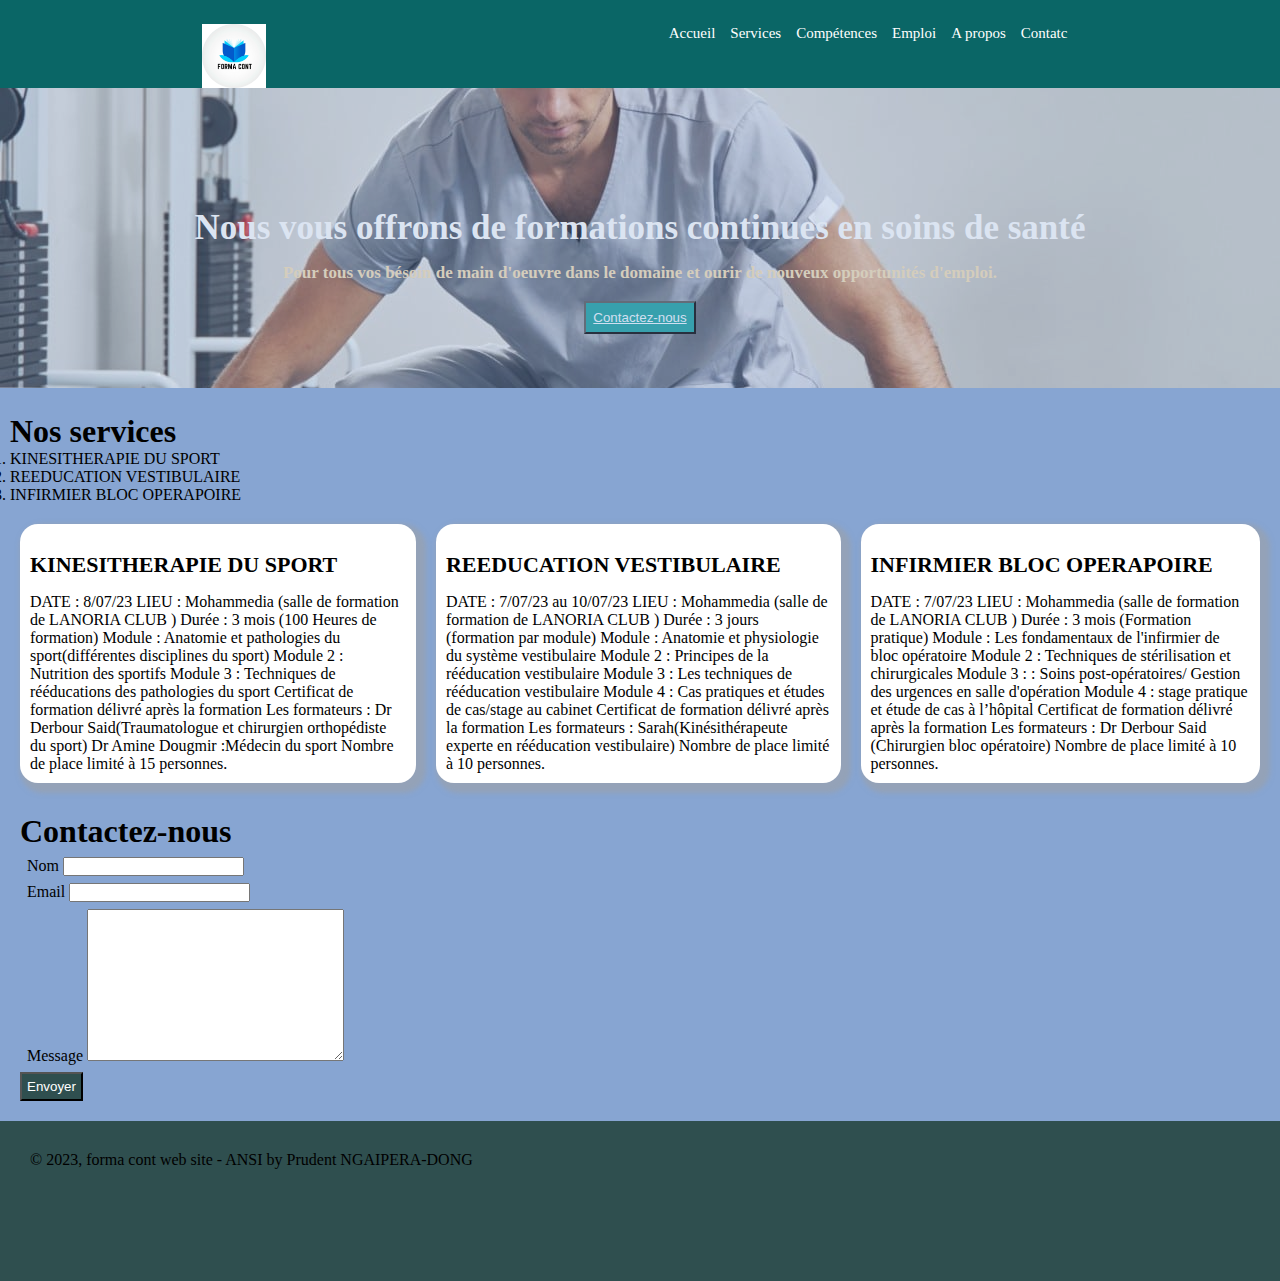
==== index.html @ 071b924b "forma cont" ====
<!DOCTYPE html>
<html lang="fr">
<head>
    <meta charset="UTF-8">
    <meta http-equiv="X-UA-Compatible" content="IE=edge">
    <meta name="viewport" content="width=device-width, initial-scale=1.0">
    <title>Forma cont </title>

    <!-- style -->
    <link rel="stylesheet" href="css/style.css">

    <!-- google icons -->
    <link rel="stylesheet" href="https://fonts.googleapis.com/icon?family=Material+Icons">
    

</head>
<body>
    
    <div class="header  ">

        <img id="logo-site" src="./assets/logo.png"  alt="logo" >

       <nav>
            <ul>
                <li>
                    <!--<i class="material-icons">home</i>-->
                  <a href="#">Accueil</a>
                </li>
                <li>
                  <a href="./src/service.html"> Services</a>
                </li>
                <li>
                    <a href="./src/competence.html"> Compétences</a>      
                </li>
                <li>
                    <a href="./src/portfolio.html"> Emploi</a> 
                </li>
                <li>
                    <a href="./src/about.html"> A propos</a> 
                </li>
                <li>
                    <a href="./src/contact.htmls"> Contatc</a> 
                    
                </li>
            </ul>
       </nav>
    </div>


    <!-- welcome board -->
    <div class="welcome-bg">
        <div>
            <h1>Nous vous offrons de formations continues en soins de santé</h1>
            <h4>
                Pour tous vos bésoin de main d'oeuvre dans le domaine et ourir de nouveux opportunités d'emploi.
            </h4>
            <br>
            <button>
                <a href="./src/contact.html">Contactez-nous</a>
            </button>
        </div>
        
    </div>  

    <div class="nos-service">
        <h1>Nos services</h1>
            <ol>
                <li>KINESITHERAPIE DU SPORT</li>
                <li>REEDUCATION VESTIBULAIRE</li>
                <li>INFIRMIER BLOC OPERAPOIRE</li>
           
            </ol>
         
    </div>

    <div class="list-service">
        <div class="service">
            <i class="material-icons"></i>
            <div class="service-title">KINESITHERAPIE DU SPORT</div>
            <p>
                DATE : 8/07/23
                LIEU : Mohammedia (salle de formation de LANORIA CLUB )
                Durée : 3 mois (100 Heures de formation)
                Module : Anatomie et pathologies du sport(différentes disciplines du sport)
                Module 2 : Nutrition des sportifs
                Module 3 : Techniques de rééducations des pathologies du sport
                Certificat de formation délivré après la formation
                Les formateurs : Dr Derbour Said(Traumatologue et chirurgien orthopédiste du sport)
                Dr Amine Dougmir :Médecin du sport
                Nombre de place limité à 15 personnes.

            </p>
        </div>
        <div class="service">
            <i class="material-icons"></i>
            <div class="service-title">REEDUCATION VESTIBULAIRE</div>
            <p>
            DATE : 7/07/23 au 10/07/23
            LIEU : Mohammedia (salle de formation de LANORIA CLUB )
            Durée : 3 jours (formation par module)
            Module : Anatomie et physiologie du système vestibulaire
            Module 2 : Principes de la rééducation vestibulaire
            Module 3 : Les techniques de rééducation vestibulaire
            Module 4 : Cas pratiques et études de cas/stage au cabinet
            Certificat de formation délivré après la formation
            Les formateurs : Sarah(Kinésithérapeute experte en rééducation vestibulaire)
            Nombre de place limité à 10 personnes.

            </p>
        </div>
        <div class="service">
            <i class="material-icons"></i>
            <div class="service-title">INFIRMIER BLOC OPERAPOIRE</div>
            <p>
            DATE : 7/07/23
            LIEU : Mohammedia (salle de formation de LANORIA CLUB )
            Durée : 3 mois (Formation pratique)
            Module : Les fondamentaux de l'infirmier de bloc opératoire
            Module 2 : Techniques de stérilisation et chirurgicales
            Module 3 : : Soins post-opératoires/ Gestion des urgences en salle d'opération
            Module 4 : stage pratique et étude de cas à l’hôpital
            Certificat de formation délivré après la formation
            Les formateurs : Dr Derbour Said (Chirurgien bloc opératoire)
            Nombre de place limité à 10 personnes.

            </p>
        </div>
    </div>


    <!-- contatcez nous -->
    <div class="contact-form">
        <form action="">
            <h1>Contactez-nous</h1>
            <div class="form-group">
                <label class="nom" for="">Nom</label>
                <input type="text" name="nom" id="">
            </div>
            <div class="form-group">
                <label for="">Email</label>
                <input type="email" name="email" id="">
            </div>
            <div class="form-group">
                <label for="">Message</label>
                <textarea name="message" id="" cols="30" rows="10"></textarea>
            </div>
            <button type="submit">Envoyer</button>
        </form>
    </div>

    <footer>
        &copy; 2023, forma cont web site - ANSI by Prudent NGAIPERA-DONG
    </footer>

</body>
</html>
---- css/style.css ----
* {
    margin: 0%;
    padding: 0;

}

body {
    background-color: rgba(15, 75, 165, 0.5);

}

.header {
    width: 100%;
    background-color: hwb(180 4% 60%);
    padding-top: 24px;
    display: flex;
    flex-wrap: wrap;
    justify-content: space-around;
}

.header img {
    height: 64px;
    width: 64px;
}

.header ul li {
    display: inline-block;
    color: rgb(153, 24, 24);
    margin-right: 11px;
    font-size: 15px;
    text-decoration: none;
}

.header ul li a {
    text-decoration: none;
    color: white;
}

/*  appliquer ce style uant le curseur survol  */
.header ul li:hover {
    background-color: hsl(180, 64%, 98%);
    font-size: 17px;
    padding: 5px;
}

.welcome-bg {
    height: 300px;
    width: 100%;
    background-image: url('../assets/bg1.jpg');

    opacity: 0.7;
    text-align: center;
}

.welcome-bg h1 {
    color: white;
    padding-top: 120px;
    font-weight: bold;
    font-size: 35px;
}

.welcome-bg h4 {
    margin-top: 15px;
    font-size: 17px;
    color: wheat;
}

.welcome-bg button {
    text-align: center;
    padding: 7px;
    background-color: rgb(22, 158, 158);
}

.welcome-bg button a {
    color: aliceblue;
}

.nos-service {
    padding-left: 10px;
    padding-top: 25px;
}

.list-service {
    margin-top: 10px;
    display: flex;
    padding-left: 10px;
    padding-right: 10px;
}

.service {
    background-color: white;
    margin: 10px;
    padding: 10px;
    box-shadow: 5px 5px 5px 5px rgba(160, 159, 159, 0.527);
    border-radius: 18px;
}

.service .service-title {
    font-size: 22px;
    font-weight: bold;
    margin-bottom: 15px;
}

/* formulaire de contact */
.contact-form {
    margin: 20px;
}

.contact-form .form-group {
    min-width: 60%;
    margin: 7px;
}

.contact-form button {
    padding: 5px;
    background-color: darkslategray;
    color: white;
}

footer {
    height: 100px;
    width: 100%;
    padding: 30px;
    background-color: darkslategray;
    position: absolute;

}
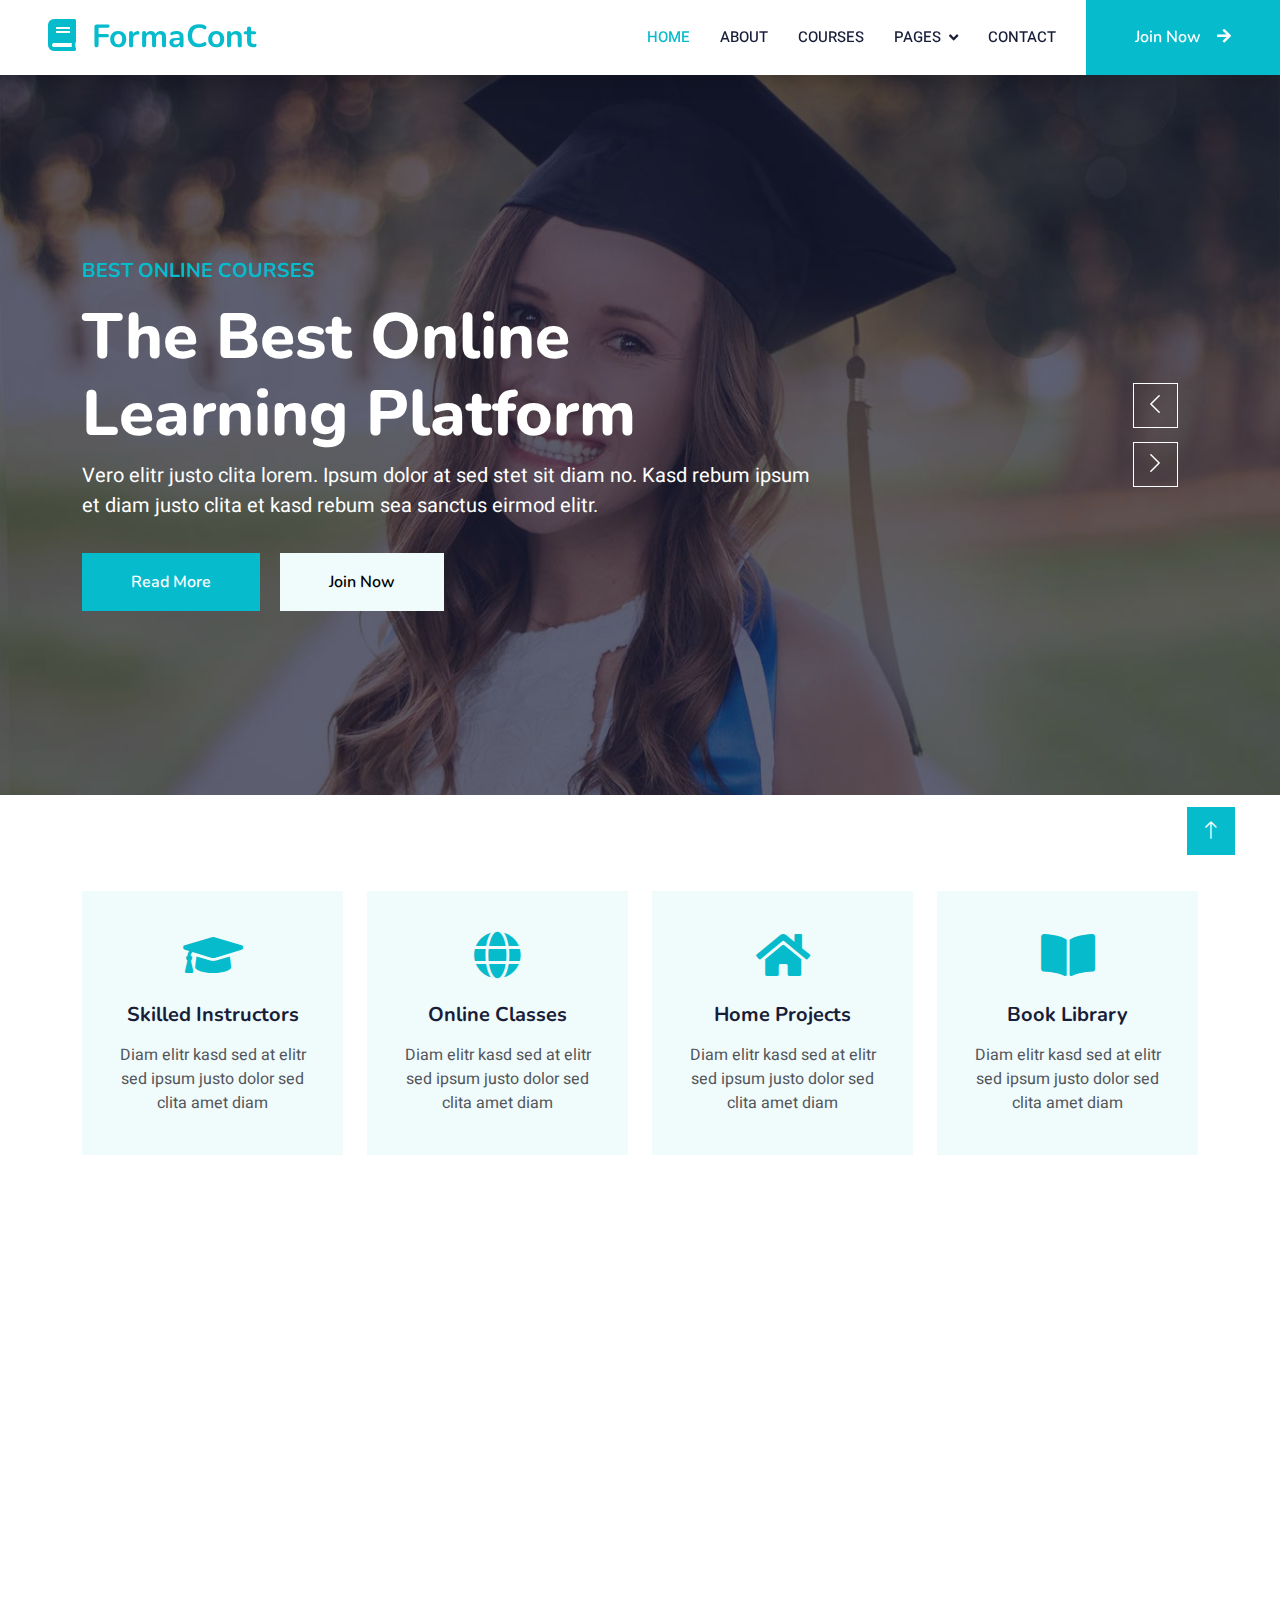
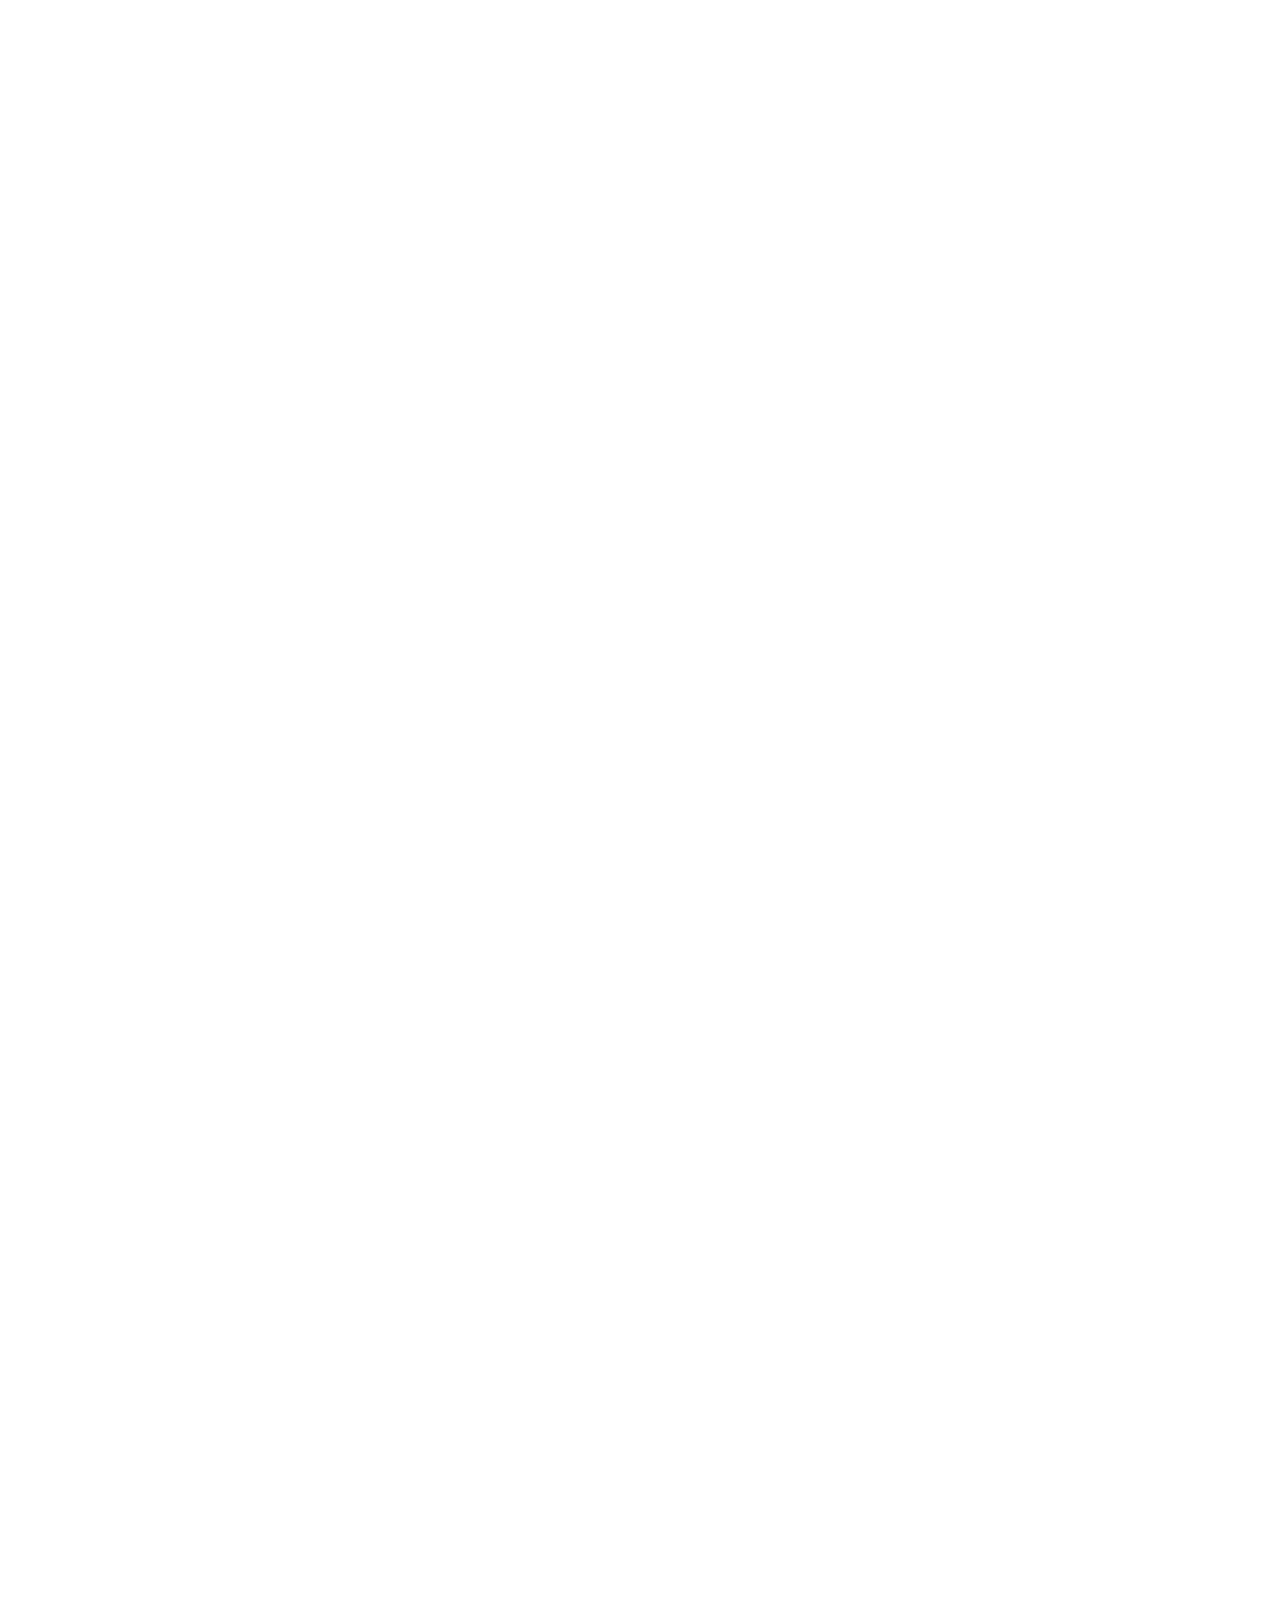
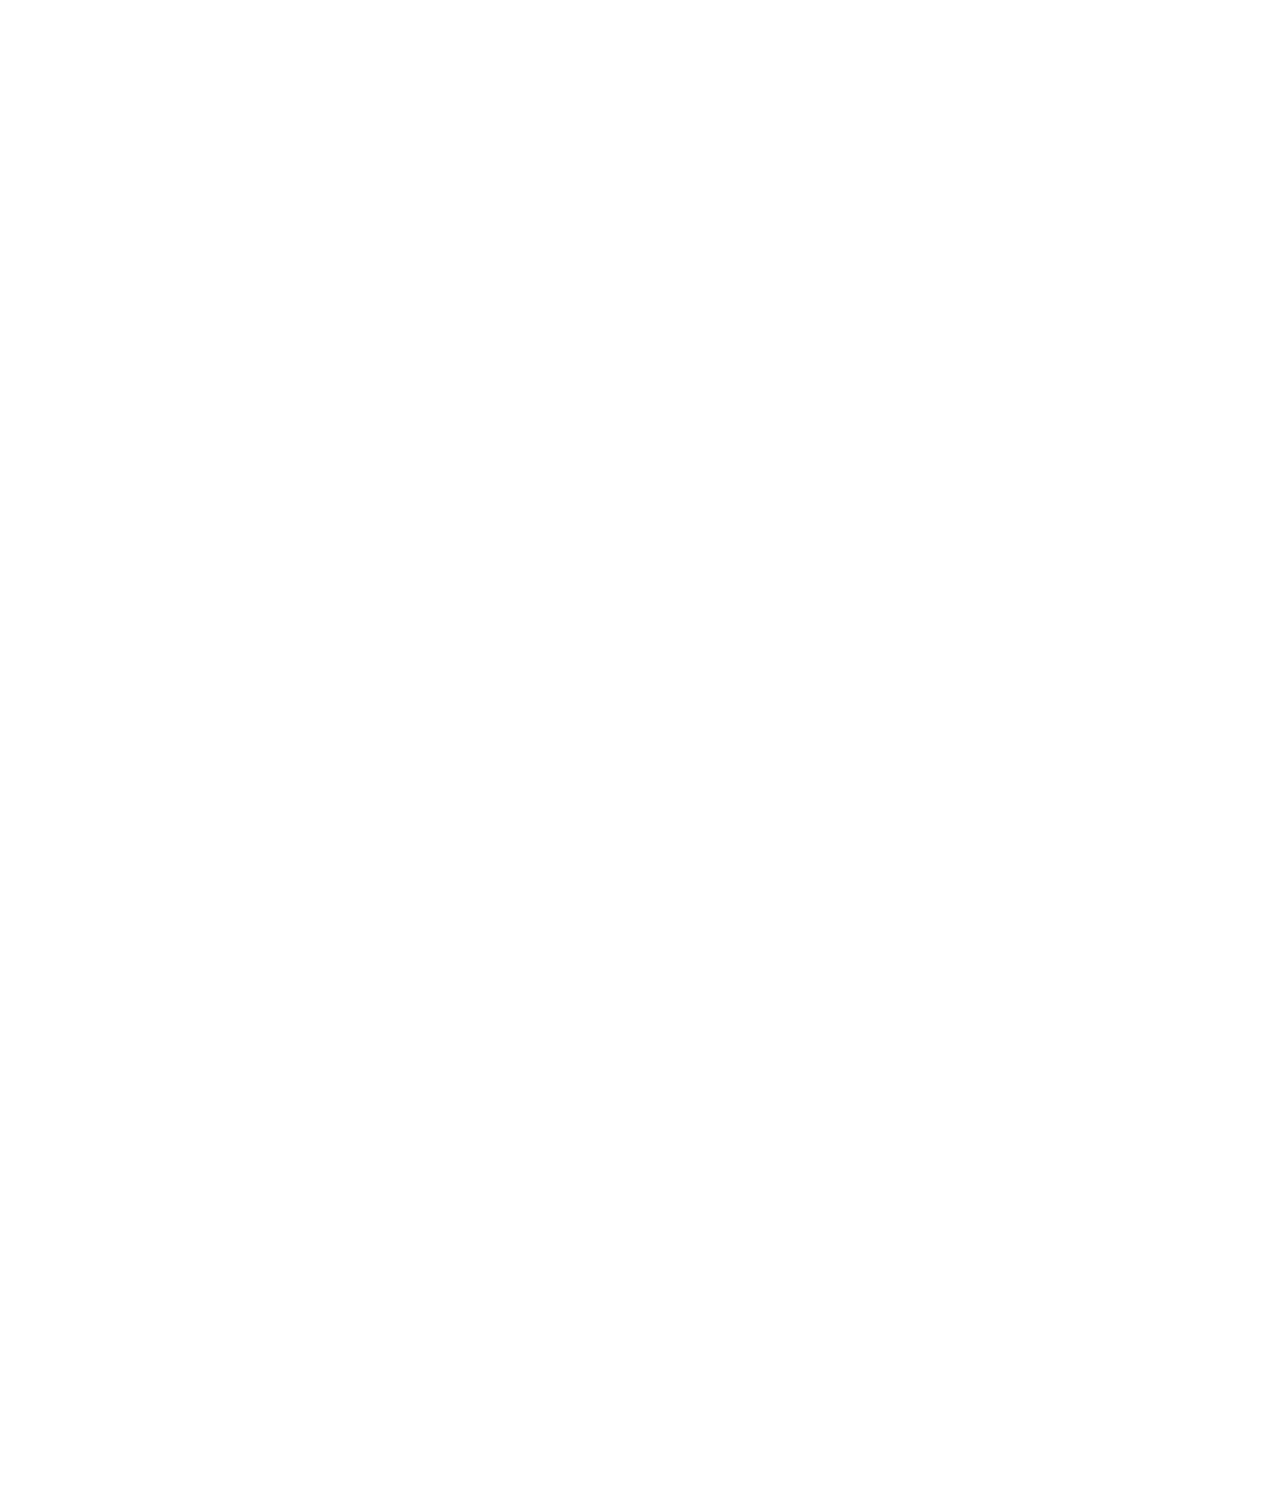
==== commit 5a253e76: "FormaCont" ====
--- a/index.html
+++ b/index.html
@@ -1,156 +1,582 @@
 <!DOCTYPE html>
-<html lang="fr">
+<html lang="en">
+
 <head>
-    <meta charset="UTF-8">
-    <meta http-equiv="X-UA-Compatible" content="IE=edge">
-    <meta name="viewport" content="width=device-width, initial-scale=1.0">
-    <title>Forma cont </title>
-
-    <!-- style -->
-    <link rel="stylesheet" href="css/style.css">
-
-    <!-- google icons -->
-    <link rel="stylesheet" href="https://fonts.googleapis.com/icon?family=Material+Icons">
-    
-
+    <meta charset="utf-8">
+    <title>FormaCont</title>
+    <meta content="width=device-width, initial-scale=1.0" name="viewport">
+    <meta content="" name="keywords">
+    <meta content="" name="description">
+
+    <!-- Favicon -->
+    <link href="img/favicon.ico" rel="icon">
+
+    <!-- Google Web Fonts -->
+    <link rel="preconnect" href="https://fonts.googleapis.com">
+    <link rel="preconnect" href="https://fonts.gstatic.com" crossorigin>
+    <link href="https://fonts.googleapis.com/css2?family=Heebo:wght@400;500;600&family=Nunito:wght@600;700;800&display=swap" rel="stylesheet">
+
+    <!-- Icon Font Stylesheet -->
+    <link href="https://cdnjs.cloudflare.com/ajax/libs/font-awesome/5.10.0/css/all.min.css" rel="stylesheet">
+    <link href="https://cdn.jsdelivr.net/npm/bootstrap-icons@1.4.1/font/bootstrap-icons.css" rel="stylesheet">
+
+    <!-- Libraries Stylesheet -->
+    <link href="lib/animate/animate.min.css" rel="stylesheet">
+    <link href="lib/owlcarousel/assets/owl.carousel.min.css" rel="stylesheet">
+
+    <!-- Customized Bootstrap Stylesheet -->
+    <link href="css/bootstrap.min.css" rel="stylesheet">
+
+    <!-- Template Stylesheet -->
+    <link href="css/style.css" rel="stylesheet">
 </head>
+
 <body>
-    
-    <div class="header  ">
-
-        <img id="logo-site" src="./assets/logo.png"  alt="logo" >
-
-       <nav>
-            <ul>
-                <li>
-                    <!--<i class="material-icons">home</i>-->
-                  <a href="#">Accueil</a>
-                </li>
-                <li>
-                  <a href="./src/service.html"> Services</a>
-                </li>
-                <li>
-                    <a href="./src/competence.html"> Compétences</a>      
-                </li>
-                <li>
-                    <a href="./src/portfolio.html"> Emploi</a> 
-                </li>
-                <li>
-                    <a href="./src/about.html"> A propos</a> 
-                </li>
-                <li>
-                    <a href="./src/contact.htmls"> Contatc</a> 
-                    
-                </li>
-            </ul>
-       </nav>
-    </div>
-
-
-    <!-- welcome board -->
-    <div class="welcome-bg">
-        <div>
-            <h1>Nous vous offrons de formations continues en soins de santé</h1>
-            <h4>
-                Pour tous vos bésoin de main d'oeuvre dans le domaine et ourir de nouveux opportunités d'emploi.
-            </h4>
-            <br>
-            <button>
-                <a href="./src/contact.html">Contactez-nous</a>
-            </button>
-        </div>
+    <!-- Spinner Start -->
+    <div id="spinner" class="show bg-white position-fixed translate-middle w-100 vh-100 top-50 start-50 d-flex align-items-center justify-content-center">
+        <div class="spinner-border text-primary" style="width: 3rem; height: 3rem;" role="status">
+            <span class="sr-only">Loading...</span>
+        </div>
+    </div>
+    <!-- Spinner End -->
+
+
+    <!-- Navbar Start -->
+    <nav class="navbar navbar-expand-lg bg-white navbar-light shadow sticky-top p-0">
+        <a href="index.html" class="navbar-brand d-flex align-items-center px-4 px-lg-5">
+            <h2 class="m-0 text-primary"><i class="fa fa-book me-3"></i>FormaCont</h2>
+        </a>
+        <button type="button" class="navbar-toggler me-4" data-bs-toggle="collapse" data-bs-target="#navbarCollapse">
+            <span class="navbar-toggler-icon"></span>
+        </button>
+        <div class="collapse navbar-collapse" id="navbarCollapse">
+            <div class="navbar-nav ms-auto p-4 p-lg-0">
+                <a href="index.html" class="nav-item nav-link active">Home</a>
+                <a href="about.html" class="nav-item nav-link">About</a>
+                <a href="courses.html" class="nav-item nav-link">Courses</a>
+                <div class="nav-item dropdown">
+                    <a href="#" class="nav-link dropdown-toggle" data-bs-toggle="dropdown">Pages</a>
+                    <div class="dropdown-menu fade-down m-0">
+                        <a href="team.html" class="dropdown-item">Our Team</a>
+                        <a href="testimonial.html" class="dropdown-item">Testimonial</a>
+                        <a href="404.html" class="dropdown-item">404 Page</a>
+                    </div>
+                </div>
+                <a href="contact.html" class="nav-item nav-link">Contact</a>
+            </div>
+            <a href="" class="btn btn-primary py-4 px-lg-5 d-none d-lg-block">Join Now<i class="fa fa-arrow-right ms-3"></i></a>
+        </div>
+    </nav>
+    <!-- Navbar End -->
+
+
+    <!-- Carousel Start -->
+    <div class="container-fluid p-0 mb-5">
+        <div class="owl-carousel header-carousel position-relative">
+            <div class="owl-carousel-item position-relative">
+                <img class="img-fluid" src="img/carousel-1.jpg" alt="">
+                <div class="position-absolute top-0 start-0 w-100 h-100 d-flex align-items-center" style="background: rgba(24, 29, 56, .7);">
+                    <div class="container">
+                        <div class="row justify-content-start">
+                            <div class="col-sm-10 col-lg-8">
+                                <h5 class="text-primary text-uppercase mb-3 animated slideInDown">Best Online Courses</h5>
+                                <h1 class="display-3 text-white animated slideInDown">The Best Online Learning Platform</h1>
+                                <p class="fs-5 text-white mb-4 pb-2">Vero elitr justo clita lorem. Ipsum dolor at sed stet sit diam no. Kasd rebum ipsum et diam justo clita et kasd rebum sea sanctus eirmod elitr.</p>
+                                <a href="" class="btn btn-primary py-md-3 px-md-5 me-3 animated slideInLeft">Read More</a>
+                                <a href="" class="btn btn-light py-md-3 px-md-5 animated slideInRight">Join Now</a>
+                            </div>
+                        </div>
+                    </div>
+                </div>
+            </div>
+            <div class="owl-carousel-item position-relative">
+                <img class="img-fluid" src="img/carousel-2.jpg" alt="">
+                <div class="position-absolute top-0 start-0 w-100 h-100 d-flex align-items-center" style="background: rgba(24, 29, 56, .7);">
+                    <div class="container">
+                        <div class="row justify-content-start">
+                            <div class="col-sm-10 col-lg-8">
+                                <h5 class="text-primary text-uppercase mb-3 animated slideInDown">Best Online Courses</h5>
+                                <h1 class="display-3 text-white animated slideInDown">Get Educated Online From Your Home</h1>
+                                <p class="fs-5 text-white mb-4 pb-2">Vero elitr justo clita lorem. Ipsum dolor at sed stet sit diam no. Kasd rebum ipsum et diam justo clita et kasd rebum sea sanctus eirmod elitr.</p>
+                                <a href="" class="btn btn-primary py-md-3 px-md-5 me-3 animated slideInLeft">Read More</a>
+                                <a href="" class="btn btn-light py-md-3 px-md-5 animated slideInRight">Join Now</a>
+                            </div>
+                        </div>
+                    </div>
+                </div>
+            </div>
+        </div>
+    </div>
+    <!-- Carousel End -->
+
+
+    <!-- Service Start -->
+    <div class="container-xxl py-5">
+        <div class="container">
+            <div class="row g-4">
+                <div class="col-lg-3 col-sm-6 wow fadeInUp" data-wow-delay="0.1s">
+                    <div class="service-item text-center pt-3">
+                        <div class="p-4">
+                            <i class="fa fa-3x fa-graduation-cap text-primary mb-4"></i>
+                            <h5 class="mb-3">Skilled Instructors</h5>
+                            <p>Diam elitr kasd sed at elitr sed ipsum justo dolor sed clita amet diam</p>
+                        </div>
+                    </div>
+                </div>
+                <div class="col-lg-3 col-sm-6 wow fadeInUp" data-wow-delay="0.3s">
+                    <div class="service-item text-center pt-3">
+                        <div class="p-4">
+                            <i class="fa fa-3x fa-globe text-primary mb-4"></i>
+                            <h5 class="mb-3">Online Classes</h5>
+                            <p>Diam elitr kasd sed at elitr sed ipsum justo dolor sed clita amet diam</p>
+                        </div>
+                    </div>
+                </div>
+                <div class="col-lg-3 col-sm-6 wow fadeInUp" data-wow-delay="0.5s">
+                    <div class="service-item text-center pt-3">
+                        <div class="p-4">
+                            <i class="fa fa-3x fa-home text-primary mb-4"></i>
+                            <h5 class="mb-3">Home Projects</h5>
+                            <p>Diam elitr kasd sed at elitr sed ipsum justo dolor sed clita amet diam</p>
+                        </div>
+                    </div>
+                </div>
+                <div class="col-lg-3 col-sm-6 wow fadeInUp" data-wow-delay="0.7s">
+                    <div class="service-item text-center pt-3">
+                        <div class="p-4">
+                            <i class="fa fa-3x fa-book-open text-primary mb-4"></i>
+                            <h5 class="mb-3">Book Library</h5>
+                            <p>Diam elitr kasd sed at elitr sed ipsum justo dolor sed clita amet diam</p>
+                        </div>
+                    </div>
+                </div>
+            </div>
+        </div>
+    </div>
+    <!-- Service End -->
+
+
+    <!-- About Start -->
+    <div class="container-xxl py-5">
+        <div class="container">
+            <div class="row g-5">
+                <div class="col-lg-6 wow fadeInUp" data-wow-delay="0.1s" style="min-height: 400px;">
+                    <div class="position-relative h-100">
+                        <img class="img-fluid position-absolute w-100 h-100" src="img/about.jpg" alt="" style="object-fit: cover;">
+                    </div>
+                </div>
+                <div class="col-lg-6 wow fadeInUp" data-wow-delay="0.3s">
+                    <h6 class="section-title bg-white text-start text-primary pe-3">About Us</h6>
+                    <h1 class="mb-4">Welcome to eLEARNING</h1>
+                    <p class="mb-4">Tempor erat elitr rebum at clita. Diam dolor diam ipsum sit. Aliqu diam amet diam et eos. Clita erat ipsum et lorem et sit.</p>
+                    <p class="mb-4">Tempor erat elitr rebum at clita. Diam dolor diam ipsum sit. Aliqu diam amet diam et eos. Clita erat ipsum et lorem et sit, sed stet lorem sit clita duo justo magna dolore erat amet</p>
+                    <div class="row gy-2 gx-4 mb-4">
+                        <div class="col-sm-6">
+                            <p class="mb-0"><i class="fa fa-arrow-right text-primary me-2"></i>Skilled Instructors</p>
+                        </div>
+                        <div class="col-sm-6">
+                            <p class="mb-0"><i class="fa fa-arrow-right text-primary me-2"></i>Online Classes</p>
+                        </div>
+                        <div class="col-sm-6">
+                            <p class="mb-0"><i class="fa fa-arrow-right text-primary me-2"></i>International Certificate</p>
+                        </div>
+                        <div class="col-sm-6">
+                            <p class="mb-0"><i class="fa fa-arrow-right text-primary me-2"></i>Skilled Instructors</p>
+                        </div>
+                        <div class="col-sm-6">
+                            <p class="mb-0"><i class="fa fa-arrow-right text-primary me-2"></i>Online Classes</p>
+                        </div>
+                        <div class="col-sm-6">
+                            <p class="mb-0"><i class="fa fa-arrow-right text-primary me-2"></i>International Certificate</p>
+                        </div>
+                    </div>
+                    <a class="btn btn-primary py-3 px-5 mt-2" href="">Read More</a>
+                </div>
+            </div>
+        </div>
+    </div>
+    <!-- About End -->
+
+
+    <!-- Categories Start -->
+    <div class="container-xxl py-5 category">
+        <div class="container">
+            <div class="text-center wow fadeInUp" data-wow-delay="0.1s">
+                <h6 class="section-title bg-white text-center text-primary px-3">Categories</h6>
+                <h1 class="mb-5">Courses Categories</h1>
+            </div>
+            <div class="row g-3">
+                <div class="col-lg-7 col-md-6">
+                    <div class="row g-3">
+                        <div class="col-lg-12 col-md-12 wow zoomIn" data-wow-delay="0.1s">
+                            <a class="position-relative d-block overflow-hidden" href="">
+                                <img class="img-fluid" src="img/cat-1.jpg" alt="">
+                                <div class="bg-white text-center position-absolute bottom-0 end-0 py-2 px-3" style="margin: 1px;">
+                                    <h5 class="m-0">Web Design</h5>
+                                    <small class="text-primary">49 Courses</small>
+                                </div>
+                            </a>
+                        </div>
+                        <div class="col-lg-6 col-md-12 wow zoomIn" data-wow-delay="0.3s">
+                            <a class="position-relative d-block overflow-hidden" href="">
+                                <img class="img-fluid" src="img/cat-2.jpg" alt="">
+                                <div class="bg-white text-center position-absolute bottom-0 end-0 py-2 px-3" style="margin: 1px;">
+                                    <h5 class="m-0">Graphic Design</h5>
+                                    <small class="text-primary">49 Courses</small>
+                                </div>
+                            </a>
+                        </div>
+                        <div class="col-lg-6 col-md-12 wow zoomIn" data-wow-delay="0.5s">
+                            <a class="position-relative d-block overflow-hidden" href="">
+                                <img class="img-fluid" src="img/cat-3.jpg" alt="">
+                                <div class="bg-white text-center position-absolute bottom-0 end-0 py-2 px-3" style="margin: 1px;">
+                                    <h5 class="m-0">Video Editing</h5>
+                                    <small class="text-primary">49 Courses</small>
+                                </div>
+                            </a>
+                        </div>
+                    </div>
+                </div>
+                <div class="col-lg-5 col-md-6 wow zoomIn" data-wow-delay="0.7s" style="min-height: 350px;">
+                    <a class="position-relative d-block h-100 overflow-hidden" href="">
+                        <img class="img-fluid position-absolute w-100 h-100" src="img/cat-4.jpg" alt="" style="object-fit: cover;">
+                        <div class="bg-white text-center position-absolute bottom-0 end-0 py-2 px-3" style="margin:  1px;">
+                            <h5 class="m-0">Online Marketing</h5>
+                            <small class="text-primary">49 Courses</small>
+                        </div>
+                    </a>
+                </div>
+            </div>
+        </div>
+    </div>
+    <!-- Categories Start -->
+
+
+    <!-- Courses Start -->
+    <div class="container-xxl py-5">
+        <div class="container">
+            <div class="text-center wow fadeInUp" data-wow-delay="0.1s">
+                <h6 class="section-title bg-white text-center text-primary px-3">Courses</h6>
+                <h1 class="mb-5">Popular Courses</h1>
+            </div>
+            <div class="row g-4 justify-content-center">
+                <div class="col-lg-4 col-md-6 wow fadeInUp" data-wow-delay="0.1s">
+                    <div class="course-item bg-light">
+                        <div class="position-relative overflow-hidden">
+                            <img class="img-fluid" src="img/course-1.jpg" alt="">
+                            <div class="w-100 d-flex justify-content-center position-absolute bottom-0 start-0 mb-4">
+                                <a href="#" class="flex-shrink-0 btn btn-sm btn-primary px-3 border-end" style="border-radius: 30px 0 0 30px;">Read More</a>
+                                <a href="#" class="flex-shrink-0 btn btn-sm btn-primary px-3" style="border-radius: 0 30px 30px 0;">Join Now</a>
+                            </div>
+                        </div>
+                        <div class="text-center p-4 pb-0">
+                            <h3 class="mb-0">$149.00</h3>
+                            <div class="mb-3">
+                                <small class="fa fa-star text-primary"></small>
+                                <small class="fa fa-star text-primary"></small>
+                                <small class="fa fa-star text-primary"></small>
+                                <small class="fa fa-star text-primary"></small>
+                                <small class="fa fa-star text-primary"></small>
+                                <small>(123)</small>
+                            </div>
+                            <h5 class="mb-4">Web Design & Development Course for Beginners</h5>
+                        </div>
+                        <div class="d-flex border-top">
+                            <small class="flex-fill text-center border-end py-2"><i class="fa fa-user-tie text-primary me-2"></i>John Doe</small>
+                            <small class="flex-fill text-center border-end py-2"><i class="fa fa-clock text-primary me-2"></i>1.49 Hrs</small>
+                            <small class="flex-fill text-center py-2"><i class="fa fa-user text-primary me-2"></i>30 Students</small>
+                        </div>
+                    </div>
+                </div>
+                <div class="col-lg-4 col-md-6 wow fadeInUp" data-wow-delay="0.3s">
+                    <div class="course-item bg-light">
+                        <div class="position-relative overflow-hidden">
+                            <img class="img-fluid" src="img/course-2.jpg" alt="">
+                            <div class="w-100 d-flex justify-content-center position-absolute bottom-0 start-0 mb-4">
+                                <a href="#" class="flex-shrink-0 btn btn-sm btn-primary px-3 border-end" style="border-radius: 30px 0 0 30px;">Read More</a>
+                                <a href="#" class="flex-shrink-0 btn btn-sm btn-primary px-3" style="border-radius: 0 30px 30px 0;">Join Now</a>
+                            </div>
+                        </div>
+                        <div class="text-center p-4 pb-0">
+                            <h3 class="mb-0">$149.00</h3>
+                            <div class="mb-3">
+                                <small class="fa fa-star text-primary"></small>
+                                <small class="fa fa-star text-primary"></small>
+                                <small class="fa fa-star text-primary"></small>
+                                <small class="fa fa-star text-primary"></small>
+                                <small class="fa fa-star text-primary"></small>
+                                <small>(123)</small>
+                            </div>
+                            <h5 class="mb-4">Web Design & Development Course for Beginners</h5>
+                        </div>
+                        <div class="d-flex border-top">
+                            <small class="flex-fill text-center border-end py-2"><i class="fa fa-user-tie text-primary me-2"></i>John Doe</small>
+                            <small class="flex-fill text-center border-end py-2"><i class="fa fa-clock text-primary me-2"></i>1.49 Hrs</small>
+                            <small class="flex-fill text-center py-2"><i class="fa fa-user text-primary me-2"></i>30 Students</small>
+                        </div>
+                    </div>
+                </div>
+                <div class="col-lg-4 col-md-6 wow fadeInUp" data-wow-delay="0.5s">
+                    <div class="course-item bg-light">
+                        <div class="position-relative overflow-hidden">
+                            <img class="img-fluid" src="img/course-3.jpg" alt="">
+                            <div class="w-100 d-flex justify-content-center position-absolute bottom-0 start-0 mb-4">
+                                <a href="#" class="flex-shrink-0 btn btn-sm btn-primary px-3 border-end" style="border-radius: 30px 0 0 30px;">Read More</a>
+                                <a href="#" class="flex-shrink-0 btn btn-sm btn-primary px-3" style="border-radius: 0 30px 30px 0;">Join Now</a>
+                            </div>
+                        </div>
+                        <div class="text-center p-4 pb-0">
+                            <h3 class="mb-0">$149.00</h3>
+                            <div class="mb-3">
+                                <small class="fa fa-star text-primary"></small>
+                                <small class="fa fa-star text-primary"></small>
+                                <small class="fa fa-star text-primary"></small>
+                                <small class="fa fa-star text-primary"></small>
+                                <small class="fa fa-star text-primary"></small>
+                                <small>(123)</small>
+                            </div>
+                            <h5 class="mb-4">Web Design & Development Course for Beginners</h5>
+                        </div>
+                        <div class="d-flex border-top">
+                            <small class="flex-fill text-center border-end py-2"><i class="fa fa-user-tie text-primary me-2"></i>John Doe</small>
+                            <small class="flex-fill text-center border-end py-2"><i class="fa fa-clock text-primary me-2"></i>1.49 Hrs</small>
+                            <small class="flex-fill text-center py-2"><i class="fa fa-user text-primary me-2"></i>30 Students</small>
+                        </div>
+                    </div>
+                </div>
+            </div>
+        </div>
+    </div>
+    <!-- Courses End -->
+
+
+    <!-- Team Start -->
+    <div class="container-xxl py-5">
+        <div class="container">
+            <div class="text-center wow fadeInUp" data-wow-delay="0.1s">
+                <h6 class="section-title bg-white text-center text-primary px-3">Instructors</h6>
+                <h1 class="mb-5">Expert Instructors</h1>
+            </div>
+            <div class="row g-4">
+                <div class="col-lg-3 col-md-6 wow fadeInUp" data-wow-delay="0.1s">
+                    <div class="team-item bg-light">
+                        <div class="overflow-hidden">
+                            <img class="img-fluid" src="img/team-1.jpg" alt="">
+                        </div>
+                        <div class="position-relative d-flex justify-content-center" style="margin-top: -23px;">
+                            <div class="bg-light d-flex justify-content-center pt-2 px-1">
+                                <a class="btn btn-sm-square btn-primary mx-1" href=""><i class="fab fa-facebook-f"></i></a>
+                                <a class="btn btn-sm-square btn-primary mx-1" href=""><i class="fab fa-twitter"></i></a>
+                                <a class="btn btn-sm-square btn-primary mx-1" href=""><i class="fab fa-instagram"></i></a>
+                            </div>
+                        </div>
+                        <div class="text-center p-4">
+                            <h5 class="mb-0">Instructor Name</h5>
+                            <small>Designation</small>
+                        </div>
+                    </div>
+                </div>
+                <div class="col-lg-3 col-md-6 wow fadeInUp" data-wow-delay="0.3s">
+                    <div class="team-item bg-light">
+                        <div class="overflow-hidden">
+                            <img class="img-fluid" src="img/team-2.jpg" alt="">
+                        </div>
+                        <div class="position-relative d-flex justify-content-center" style="margin-top: -23px;">
+                            <div class="bg-light d-flex justify-content-center pt-2 px-1">
+                                <a class="btn btn-sm-square btn-primary mx-1" href=""><i class="fab fa-facebook-f"></i></a>
+                                <a class="btn btn-sm-square btn-primary mx-1" href=""><i class="fab fa-twitter"></i></a>
+                                <a class="btn btn-sm-square btn-primary mx-1" href=""><i class="fab fa-instagram"></i></a>
+                            </div>
+                        </div>
+                        <div class="text-center p-4">
+                            <h5 class="mb-0">Instructor Name</h5>
+                            <small>Designation</small>
+                        </div>
+                    </div>
+                </div>
+                <div class="col-lg-3 col-md-6 wow fadeInUp" data-wow-delay="0.5s">
+                    <div class="team-item bg-light">
+                        <div class="overflow-hidden">
+                            <img class="img-fluid" src="img/team-3.jpg" alt="">
+                        </div>
+                        <div class="position-relative d-flex justify-content-center" style="margin-top: -23px;">
+                            <div class="bg-light d-flex justify-content-center pt-2 px-1">
+                                <a class="btn btn-sm-square btn-primary mx-1" href=""><i class="fab fa-facebook-f"></i></a>
+                                <a class="btn btn-sm-square btn-primary mx-1" href=""><i class="fab fa-twitter"></i></a>
+                                <a class="btn btn-sm-square btn-primary mx-1" href=""><i class="fab fa-instagram"></i></a>
+                            </div>
+                        </div>
+                        <div class="text-center p-4">
+                            <h5 class="mb-0">Instructor Name</h5>
+                            <small>Designation</small>
+                        </div>
+                    </div>
+                </div>
+                <div class="col-lg-3 col-md-6 wow fadeInUp" data-wow-delay="0.7s">
+                    <div class="team-item bg-light">
+                        <div class="overflow-hidden">
+                            <img class="img-fluid" src="img/team-4.jpg" alt="">
+                        </div>
+                        <div class="position-relative d-flex justify-content-center" style="margin-top: -23px;">
+                            <div class="bg-light d-flex justify-content-center pt-2 px-1">
+                                <a class="btn btn-sm-square btn-primary mx-1" href=""><i class="fab fa-facebook-f"></i></a>
+                                <a class="btn btn-sm-square btn-primary mx-1" href=""><i class="fab fa-twitter"></i></a>
+                                <a class="btn btn-sm-square btn-primary mx-1" href=""><i class="fab fa-instagram"></i></a>
+                            </div>
+                        </div>
+                        <div class="text-center p-4">
+                            <h5 class="mb-0">Instructor Name</h5>
+                            <small>Designation</small>
+                        </div>
+                    </div>
+                </div>
+            </div>
+        </div>
+    </div>
+    <!-- Team End -->
+
+
+    <!-- Testimonial Start -->
+    <div class="container-xxl py-5 wow fadeInUp" data-wow-delay="0.1s">
+        <div class="container">
+            <div class="text-center">
+                <h6 class="section-title bg-white text-center text-primary px-3">Testimonial</h6>
+                <h1 class="mb-5">Our Students Say!</h1>
+            </div>
+            <div class="owl-carousel testimonial-carousel position-relative">
+                <div class="testimonial-item text-center">
+                    <img class="border rounded-circle p-2 mx-auto mb-3" src="img/testimonial-1.jpg" style="width: 80px; height: 80px;">
+                    <h5 class="mb-0">Client Name</h5>
+                    <p>Profession</p>
+                    <div class="testimonial-text bg-light text-center p-4">
+                    <p class="mb-0">Tempor erat elitr rebum at clita. Diam dolor diam ipsum sit diam amet diam et eos. Clita erat ipsum et lorem et sit.</p>
+                    </div>
+                </div>
+                <div class="testimonial-item text-center">
+                    <img class="border rounded-circle p-2 mx-auto mb-3" src="img/testimonial-2.jpg" style="width: 80px; height: 80px;">
+                    <h5 class="mb-0">Client Name</h5>
+                    <p>Profession</p>
+                    <div class="testimonial-text bg-light text-center p-4">
+                    <p class="mb-0">Tempor erat elitr rebum at clita. Diam dolor diam ipsum sit diam amet diam et eos. Clita erat ipsum et lorem et sit.</p>
+                    </div>
+                </div>
+                <div class="testimonial-item text-center">
+                    <img class="border rounded-circle p-2 mx-auto mb-3" src="img/testimonial-3.jpg" style="width: 80px; height: 80px;">
+                    <h5 class="mb-0">Client Name</h5>
+                    <p>Profession</p>
+                    <div class="testimonial-text bg-light text-center p-4">
+                    <p class="mb-0">Tempor erat elitr rebum at clita. Diam dolor diam ipsum sit diam amet diam et eos. Clita erat ipsum et lorem et sit.</p>
+                    </div>
+                </div>
+                <div class="testimonial-item text-center">
+                    <img class="border rounded-circle p-2 mx-auto mb-3" src="img/testimonial-4.jpg" style="width: 80px; height: 80px;">
+                    <h5 class="mb-0">Client Name</h5>
+                    <p>Profession</p>
+                    <div class="testimonial-text bg-light text-center p-4">
+                    <p class="mb-0">Tempor erat elitr rebum at clita. Diam dolor diam ipsum sit diam amet diam et eos. Clita erat ipsum et lorem et sit.</p>
+                    </div>
+                </div>
+            </div>
+        </div>
+    </div>
+    <!-- Testimonial End -->
         
-    </div>  
-
-    <div class="nos-service">
-        <h1>Nos services</h1>
-            <ol>
-                <li>KINESITHERAPIE DU SPORT</li>
-                <li>REEDUCATION VESTIBULAIRE</li>
-                <li>INFIRMIER BLOC OPERAPOIRE</li>
-           
-            </ol>
-         
-    </div>
-
-    <div class="list-service">
-        <div class="service">
-            <i class="material-icons"></i>
-            <div class="service-title">KINESITHERAPIE DU SPORT</div>
-            <p>
-                DATE : 8/07/23
-                LIEU : Mohammedia (salle de formation de LANORIA CLUB )
-                Durée : 3 mois (100 Heures de formation)
-                Module : Anatomie et pathologies du sport(différentes disciplines du sport)
-                Module 2 : Nutrition des sportifs
-                Module 3 : Techniques de rééducations des pathologies du sport
-                Certificat de formation délivré après la formation
-                Les formateurs : Dr Derbour Said(Traumatologue et chirurgien orthopédiste du sport)
-                Dr Amine Dougmir :Médecin du sport
-                Nombre de place limité à 15 personnes.
-
-            </p>
-        </div>
-        <div class="service">
-            <i class="material-icons"></i>
-            <div class="service-title">REEDUCATION VESTIBULAIRE</div>
-            <p>
-            DATE : 7/07/23 au 10/07/23
-            LIEU : Mohammedia (salle de formation de LANORIA CLUB )
-            Durée : 3 jours (formation par module)
-            Module : Anatomie et physiologie du système vestibulaire
-            Module 2 : Principes de la rééducation vestibulaire
-            Module 3 : Les techniques de rééducation vestibulaire
-            Module 4 : Cas pratiques et études de cas/stage au cabinet
-            Certificat de formation délivré après la formation
-            Les formateurs : Sarah(Kinésithérapeute experte en rééducation vestibulaire)
-            Nombre de place limité à 10 personnes.
-
-            </p>
-        </div>
-        <div class="service">
-            <i class="material-icons"></i>
-            <div class="service-title">INFIRMIER BLOC OPERAPOIRE</div>
-            <p>
-            DATE : 7/07/23
-            LIEU : Mohammedia (salle de formation de LANORIA CLUB )
-            Durée : 3 mois (Formation pratique)
-            Module : Les fondamentaux de l'infirmier de bloc opératoire
-            Module 2 : Techniques de stérilisation et chirurgicales
-            Module 3 : : Soins post-opératoires/ Gestion des urgences en salle d'opération
-            Module 4 : stage pratique et étude de cas à l’hôpital
-            Certificat de formation délivré après la formation
-            Les formateurs : Dr Derbour Said (Chirurgien bloc opératoire)
-            Nombre de place limité à 10 personnes.
-
-            </p>
-        </div>
-    </div>
-
-
-    <!-- contatcez nous -->
-    <div class="contact-form">
-        <form action="">
-            <h1>Contactez-nous</h1>
-            <div class="form-group">
-                <label class="nom" for="">Nom</label>
-                <input type="text" name="nom" id="">
-            </div>
-            <div class="form-group">
-                <label for="">Email</label>
-                <input type="email" name="email" id="">
-            </div>
-            <div class="form-group">
-                <label for="">Message</label>
-                <textarea name="message" id="" cols="30" rows="10"></textarea>
-            </div>
-            <button type="submit">Envoyer</button>
-        </form>
-    </div>
-
-    <footer>
-        &copy; 2023, forma cont web site - ANSI by Prudent NGAIPERA-DONG
-    </footer>
-
+
+    <!-- Footer Start -->
+    <div class="container-fluid bg-dark text-light footer pt-5 mt-5 wow fadeIn" data-wow-delay="0.1s">
+        <div class="container py-5">
+            <div class="row g-5">
+                <div class="col-lg-3 col-md-6">
+                    <h4 class="text-white mb-3">Quick Link</h4>
+                    <a class="btn btn-link" href="">About Us</a>
+                    <a class="btn btn-link" href="">Contact Us</a>
+                    <a class="btn btn-link" href="">Privacy Policy</a>
+                    <a class="btn btn-link" href="">Terms & Condition</a>
+                    <a class="btn btn-link" href="">FAQs & Help</a>
+                </div>
+                <div class="col-lg-3 col-md-6">
+                    <h4 class="text-white mb-3">Contact</h4>
+                    <p class="mb-2"><i class="fa fa-map-marker-alt me-3"></i>123 Street, New York, USA</p>
+                    <p class="mb-2"><i class="fa fa-phone-alt me-3"></i>+012 345 67890</p>
+                    <p class="mb-2"><i class="fa fa-envelope me-3"></i>info@example.com</p>
+                    <div class="d-flex pt-2">
+                        <a class="btn btn-outline-light btn-social" href=""><i class="fab fa-twitter"></i></a>
+                        <a class="btn btn-outline-light btn-social" href=""><i class="fab fa-facebook-f"></i></a>
+                        <a class="btn btn-outline-light btn-social" href=""><i class="fab fa-youtube"></i></a>
+                        <a class="btn btn-outline-light btn-social" href=""><i class="fab fa-linkedin-in"></i></a>
+                    </div>
+                </div>
+                <div class="col-lg-3 col-md-6">
+                    <h4 class="text-white mb-3">Gallery</h4>
+                    <div class="row g-2 pt-2">
+                        <div class="col-4">
+                            <img class="img-fluid bg-light p-1" src="img/course-1.jpg" alt="">
+                        </div>
+                        <div class="col-4">
+                            <img class="img-fluid bg-light p-1" src="img/course-2.jpg" alt="">
+                        </div>
+                        <div class="col-4">
+                            <img class="img-fluid bg-light p-1" src="img/course-3.jpg" alt="">
+                        </div>
+                        <div class="col-4">
+                            <img class="img-fluid bg-light p-1" src="img/course-2.jpg" alt="">
+                        </div>
+                        <div class="col-4">
+                            <img class="img-fluid bg-light p-1" src="img/course-3.jpg" alt="">
+                        </div>
+                        <div class="col-4">
+                            <img class="img-fluid bg-light p-1" src="img/course-1.jpg" alt="">
+                        </div>
+                    </div>
+                </div>
+                <div class="col-lg-3 col-md-6">
+                    <h4 class="text-white mb-3">Newsletter</h4>
+                    <p>Dolor amet sit justo amet elitr clita ipsum elitr est.</p>
+                    <div class="position-relative mx-auto" style="max-width: 400px;">
+                        <input class="form-control border-0 w-100 py-3 ps-4 pe-5" type="text" placeholder="Your email">
+                        <button type="button" class="btn btn-primary py-2 position-absolute top-0 end-0 mt-2 me-2">SignUp</button>
+                    </div>
+                </div>
+            </div>
+        </div>
+        <div class="container">
+            <div class="copyright">
+                <div class="row">
+                    <div class="col-md-6 text-center text-md-start mb-3 mb-md-0">
+                        &copy; <a class="border-bottom" href="#">Your Site Name</a>, All Right Reserved.
+
+                        <!--/*** This template is free as long as you keep the footer author’s credit link/attribution link/backlink. If you'd like to use the template without the footer author’s credit link/attribution link/backlink, you can purchase the Credit Removal License from "https://htmlcodex.com/credit-removal". Thank you for your support. ***/-->
+                        Designed By <a class="border-bottom" href="https://htmlcodex.com">HTML Codex</a>
+                    </div>
+                    <div class="col-md-6 text-center text-md-end">
+                        <div class="footer-menu">
+                            <a href="">Home</a>
+                            <a href="">Cookies</a>
+                            <a href="">Help</a>
+                            <a href="">FQAs</a>
+                        </div>
+                    </div>
+                </div>
+            </div>
+        </div>
+    </div>
+    <!-- Footer End -->
+
+
+    <!-- Back to Top -->
+    <a href="#" class="btn btn-lg btn-primary btn-lg-square back-to-top"><i class="bi bi-arrow-up"></i></a>
+
+
+    <!-- JavaScript Libraries -->
+    <script src="https://code.jquery.com/jquery-3.4.1.min.js"></script>
+    <script src="https://cdn.jsdelivr.net/npm/bootstrap@5.0.0/dist/js/bootstrap.bundle.min.js"></script>
+    <script src="lib/wow/wow.min.js"></script>
+    <script src="lib/easing/easing.min.js"></script>
+    <script src="lib/waypoints/waypoints.min.js"></script>
+    <script src="lib/owlcarousel/owl.carousel.min.js"></script>
+
+    <!-- Template Javascript -->
+    <script src="js/main.js"></script>
 </body>
+
 </html>--- a/css/style.css
+++ b/css/style.css
@@ -1,127 +1,434 @@
-* {
-    margin: 0%;
+/********** Template CSS **********/
+:root {
+    --primary: #06BBCC;
+    --light: #F0FBFC;
+    --dark: #181d38;
+}
+
+.fw-medium {
+    font-weight: 600 !important;
+}
+
+.fw-semi-bold {
+    font-weight: 700 !important;
+}
+
+.back-to-top {
+    position: fixed;
+    display: none;
+    right: 45px;
+    bottom: 45px;
+    z-index: 99;
+}
+
+
+/*** Spinner ***/
+#spinner {
+    opacity: 0;
+    visibility: hidden;
+    transition: opacity .5s ease-out, visibility 0s linear .5s;
+    z-index: 99999;
+}
+
+#spinner.show {
+    transition: opacity .5s ease-out, visibility 0s linear 0s;
+    visibility: visible;
+    opacity: 1;
+}
+
+
+/*** Button ***/
+.btn {
+    font-family: 'Nunito', sans-serif;
+    font-weight: 600;
+    transition: .5s;
+}
+
+.btn.btn-primary,
+.btn.btn-secondary {
+    color: #FFFFFF;
+}
+
+.btn-square {
+    width: 38px;
+    height: 38px;
+}
+
+.btn-sm-square {
+    width: 32px;
+    height: 32px;
+}
+
+.btn-lg-square {
+    width: 48px;
+    height: 48px;
+}
+
+.btn-square,
+.btn-sm-square,
+.btn-lg-square {
     padding: 0;
-
-}
-
-body {
-    background-color: rgba(15, 75, 165, 0.5);
-
-}
-
-.header {
-    width: 100%;
-    background-color: hwb(180 4% 60%);
-    padding-top: 24px;
     display: flex;
-    flex-wrap: wrap;
-    justify-content: space-around;
-}
-
-.header img {
-    height: 64px;
-    width: 64px;
-}
-
-.header ul li {
+    align-items: center;
+    justify-content: center;
+    font-weight: normal;
+    border-radius: 0px;
+}
+
+
+/*** Navbar ***/
+.navbar .dropdown-toggle::after {
+    border: none;
+    content: "\f107";
+    font-family: "Font Awesome 5 Free";
+    font-weight: 900;
+    vertical-align: middle;
+    margin-left: 8px;
+}
+
+.navbar-light .navbar-nav .nav-link {
+    margin-right: 30px;
+    padding: 25px 0;
+    color: #FFFFFF;
+    font-size: 15px;
+    text-transform: uppercase;
+    outline: none;
+}
+
+.navbar-light .navbar-nav .nav-link:hover,
+.navbar-light .navbar-nav .nav-link.active {
+    color: var(--primary);
+}
+
+@media (max-width: 991.98px) {
+    .navbar-light .navbar-nav .nav-link  {
+        margin-right: 0;
+        padding: 10px 0;
+    }
+
+    .navbar-light .navbar-nav {
+        border-top: 1px solid #EEEEEE;
+    }
+}
+
+.navbar-light .navbar-brand,
+.navbar-light a.btn {
+    height: 75px;
+}
+
+.navbar-light .navbar-nav .nav-link {
+    color: var(--dark);
+    font-weight: 500;
+}
+
+.navbar-light.sticky-top {
+    top: -100px;
+    transition: .5s;
+}
+
+@media (min-width: 992px) {
+    .navbar .nav-item .dropdown-menu {
+        display: block;
+        margin-top: 0;
+        opacity: 0;
+        visibility: hidden;
+        transition: .5s;
+    }
+
+    .navbar .dropdown-menu.fade-down {
+        top: 100%;
+        transform: rotateX(-75deg);
+        transform-origin: 0% 0%;
+    }
+
+    .navbar .nav-item:hover .dropdown-menu {
+        top: 100%;
+        transform: rotateX(0deg);
+        visibility: visible;
+        transition: .5s;
+        opacity: 1;
+    }
+}
+
+
+/*** Header carousel ***/
+@media (max-width: 768px) {
+    .header-carousel .owl-carousel-item {
+        position: relative;
+        min-height: 500px;
+    }
+    
+    .header-carousel .owl-carousel-item img {
+        position: absolute;
+        width: 100%;
+        height: 100%;
+        object-fit: cover;
+    }
+}
+
+.header-carousel .owl-nav {
+    position: absolute;
+    top: 50%;
+    right: 8%;
+    transform: translateY(-50%);
+    display: flex;
+    flex-direction: column;
+}
+
+.header-carousel .owl-nav .owl-prev,
+.header-carousel .owl-nav .owl-next {
+    margin: 7px 0;
+    width: 45px;
+    height: 45px;
+    display: flex;
+    align-items: center;
+    justify-content: center;
+    color: #FFFFFF;
+    background: transparent;
+    border: 1px solid #FFFFFF;
+    font-size: 22px;
+    transition: .5s;
+}
+
+.header-carousel .owl-nav .owl-prev:hover,
+.header-carousel .owl-nav .owl-next:hover {
+    background: var(--primary);
+    border-color: var(--primary);
+}
+
+.page-header {
+    background: linear-gradient(rgba(24, 29, 56, .7), rgba(24, 29, 56, .7)), url(../img/carousel-1.jpg);
+    background-position: center center;
+    background-repeat: no-repeat;
+    background-size: cover;
+}
+
+.page-header-inner {
+    background: rgba(15, 23, 43, .7);
+}
+
+.breadcrumb-item + .breadcrumb-item::before {
+    color: var(--light);
+}
+
+
+/*** Section Title ***/
+.section-title {
+    position: relative;
     display: inline-block;
-    color: rgb(153, 24, 24);
-    margin-right: 11px;
+    text-transform: uppercase;
+}
+
+.section-title::before {
+    position: absolute;
+    content: "";
+    width: calc(100% + 80px);
+    height: 2px;
+    top: 4px;
+    left: -40px;
+    background: var(--primary);
+    z-index: -1;
+}
+
+.section-title::after {
+    position: absolute;
+    content: "";
+    width: calc(100% + 120px);
+    height: 2px;
+    bottom: 5px;
+    left: -60px;
+    background: var(--primary);
+    z-index: -1;
+}
+
+.section-title.text-start::before {
+    width: calc(100% + 40px);
+    left: 0;
+}
+
+.section-title.text-start::after {
+    width: calc(100% + 60px);
+    left: 0;
+}
+
+
+/*** Service ***/
+.service-item {
+    background: var(--light);
+    transition: .5s;
+}
+
+.service-item:hover {
+    margin-top: -10px;
+    background: var(--primary);
+}
+
+.service-item * {
+    transition: .5s;
+}
+
+.service-item:hover * {
+    color: var(--light) !important;
+}
+
+
+/*** Categories & Courses ***/
+.category img,
+.course-item img {
+    transition: .5s;
+}
+
+.category a:hover img,
+.course-item:hover img {
+    transform: scale(1.1);
+}
+
+
+/*** Team ***/
+.team-item img {
+    transition: .5s;
+}
+
+.team-item:hover img {
+    transform: scale(1.1);
+}
+
+
+/*** Testimonial ***/
+.testimonial-carousel::before {
+    position: absolute;
+    content: "";
+    top: 0;
+    left: 0;
+    height: 100%;
+    width: 0;
+    background: linear-gradient(to right, rgba(255, 255, 255, 1) 0%, rgba(255, 255, 255, 0) 100%);
+    z-index: 1;
+}
+
+.testimonial-carousel::after {
+    position: absolute;
+    content: "";
+    top: 0;
+    right: 0;
+    height: 100%;
+    width: 0;
+    background: linear-gradient(to left, rgba(255, 255, 255, 1) 0%, rgba(255, 255, 255, 0) 100%);
+    z-index: 1;
+}
+
+@media (min-width: 768px) {
+    .testimonial-carousel::before,
+    .testimonial-carousel::after {
+        width: 200px;
+    }
+}
+
+@media (min-width: 992px) {
+    .testimonial-carousel::before,
+    .testimonial-carousel::after {
+        width: 300px;
+    }
+}
+
+.testimonial-carousel .owl-item .testimonial-text,
+.testimonial-carousel .owl-item.center .testimonial-text * {
+    transition: .5s;
+}
+
+.testimonial-carousel .owl-item.center .testimonial-text {
+    background: var(--primary) !important;
+}
+
+.testimonial-carousel .owl-item.center .testimonial-text * {
+    color: #FFFFFF !important;
+}
+
+.testimonial-carousel .owl-dots {
+    margin-top: 24px;
+    display: flex;
+    align-items: flex-end;
+    justify-content: center;
+}
+
+.testimonial-carousel .owl-dot {
+    position: relative;
+    display: inline-block;
+    margin: 0 5px;
+    width: 15px;
+    height: 15px;
+    border: 1px solid #CCCCCC;
+    transition: .5s;
+}
+
+.testimonial-carousel .owl-dot.active {
+    background: var(--primary);
+    border-color: var(--primary);
+}
+
+
+/*** Footer ***/
+.footer .btn.btn-social {
+    margin-right: 5px;
+    width: 35px;
+    height: 35px;
+    display: flex;
+    align-items: center;
+    justify-content: center;
+    color: var(--light);
+    font-weight: normal;
+    border: 1px solid #FFFFFF;
+    border-radius: 35px;
+    transition: .3s;
+}
+
+.footer .btn.btn-social:hover {
+    color: var(--primary);
+}
+
+.footer .btn.btn-link {
+    display: block;
+    margin-bottom: 5px;
+    padding: 0;
+    text-align: left;
+    color: #FFFFFF;
     font-size: 15px;
-    text-decoration: none;
-}
-
-.header ul li a {
-    text-decoration: none;
-    color: white;
-}
-
-/*  appliquer ce style uant le curseur survol  */
-.header ul li:hover {
-    background-color: hsl(180, 64%, 98%);
-    font-size: 17px;
-    padding: 5px;
-}
-
-.welcome-bg {
-    height: 300px;
-    width: 100%;
-    background-image: url('../assets/bg1.jpg');
-
-    opacity: 0.7;
-    text-align: center;
-}
-
-.welcome-bg h1 {
-    color: white;
-    padding-top: 120px;
-    font-weight: bold;
-    font-size: 35px;
-}
-
-.welcome-bg h4 {
-    margin-top: 15px;
-    font-size: 17px;
-    color: wheat;
-}
-
-.welcome-bg button {
-    text-align: center;
-    padding: 7px;
-    background-color: rgb(22, 158, 158);
-}
-
-.welcome-bg button a {
-    color: aliceblue;
-}
-
-.nos-service {
-    padding-left: 10px;
-    padding-top: 25px;
-}
-
-.list-service {
-    margin-top: 10px;
-    display: flex;
-    padding-left: 10px;
-    padding-right: 10px;
-}
-
-.service {
-    background-color: white;
-    margin: 10px;
-    padding: 10px;
-    box-shadow: 5px 5px 5px 5px rgba(160, 159, 159, 0.527);
-    border-radius: 18px;
-}
-
-.service .service-title {
-    font-size: 22px;
-    font-weight: bold;
-    margin-bottom: 15px;
-}
-
-/* formulaire de contact */
-.contact-form {
-    margin: 20px;
-}
-
-.contact-form .form-group {
-    min-width: 60%;
-    margin: 7px;
-}
-
-.contact-form button {
-    padding: 5px;
-    background-color: darkslategray;
-    color: white;
-}
-
-footer {
-    height: 100px;
-    width: 100%;
-    padding: 30px;
-    background-color: darkslategray;
-    position: absolute;
-
+    font-weight: normal;
+    text-transform: capitalize;
+    transition: .3s;
+}
+
+.footer .btn.btn-link::before {
+    position: relative;
+    content: "\f105";
+    font-family: "Font Awesome 5 Free";
+    font-weight: 900;
+    margin-right: 10px;
+}
+
+.footer .btn.btn-link:hover {
+    letter-spacing: 1px;
+    box-shadow: none;
+}
+
+.footer .copyright {
+    padding: 25px 0;
+    font-size: 15px;
+    border-top: 1px solid rgba(256, 256, 256, .1);
+}
+
+.footer .copyright a {
+    color: var(--light);
+}
+
+.footer .footer-menu a {
+    margin-right: 15px;
+    padding-right: 15px;
+    border-right: 1px solid rgba(255, 255, 255, .1);
+}
+
+.footer .footer-menu a:last-child {
+    margin-right: 0;
+    padding-right: 0;
+    border-right: none;
 }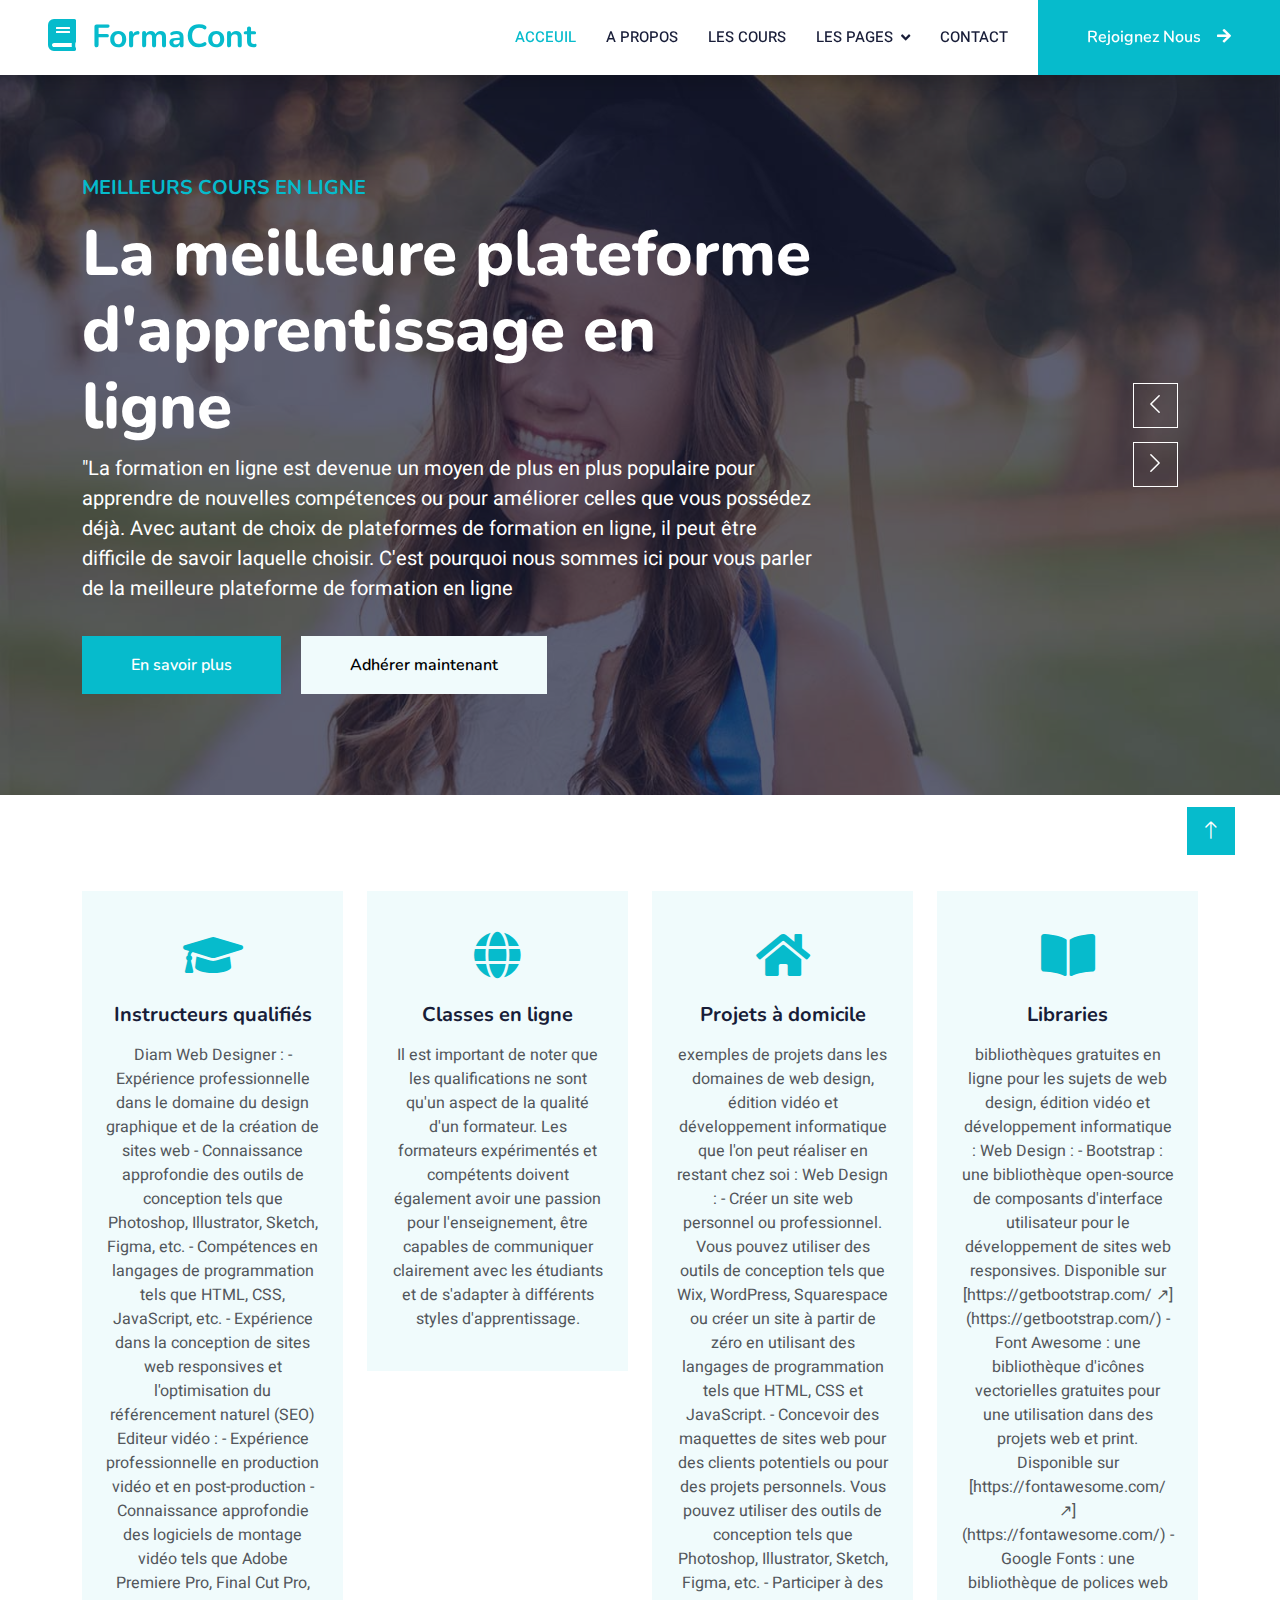
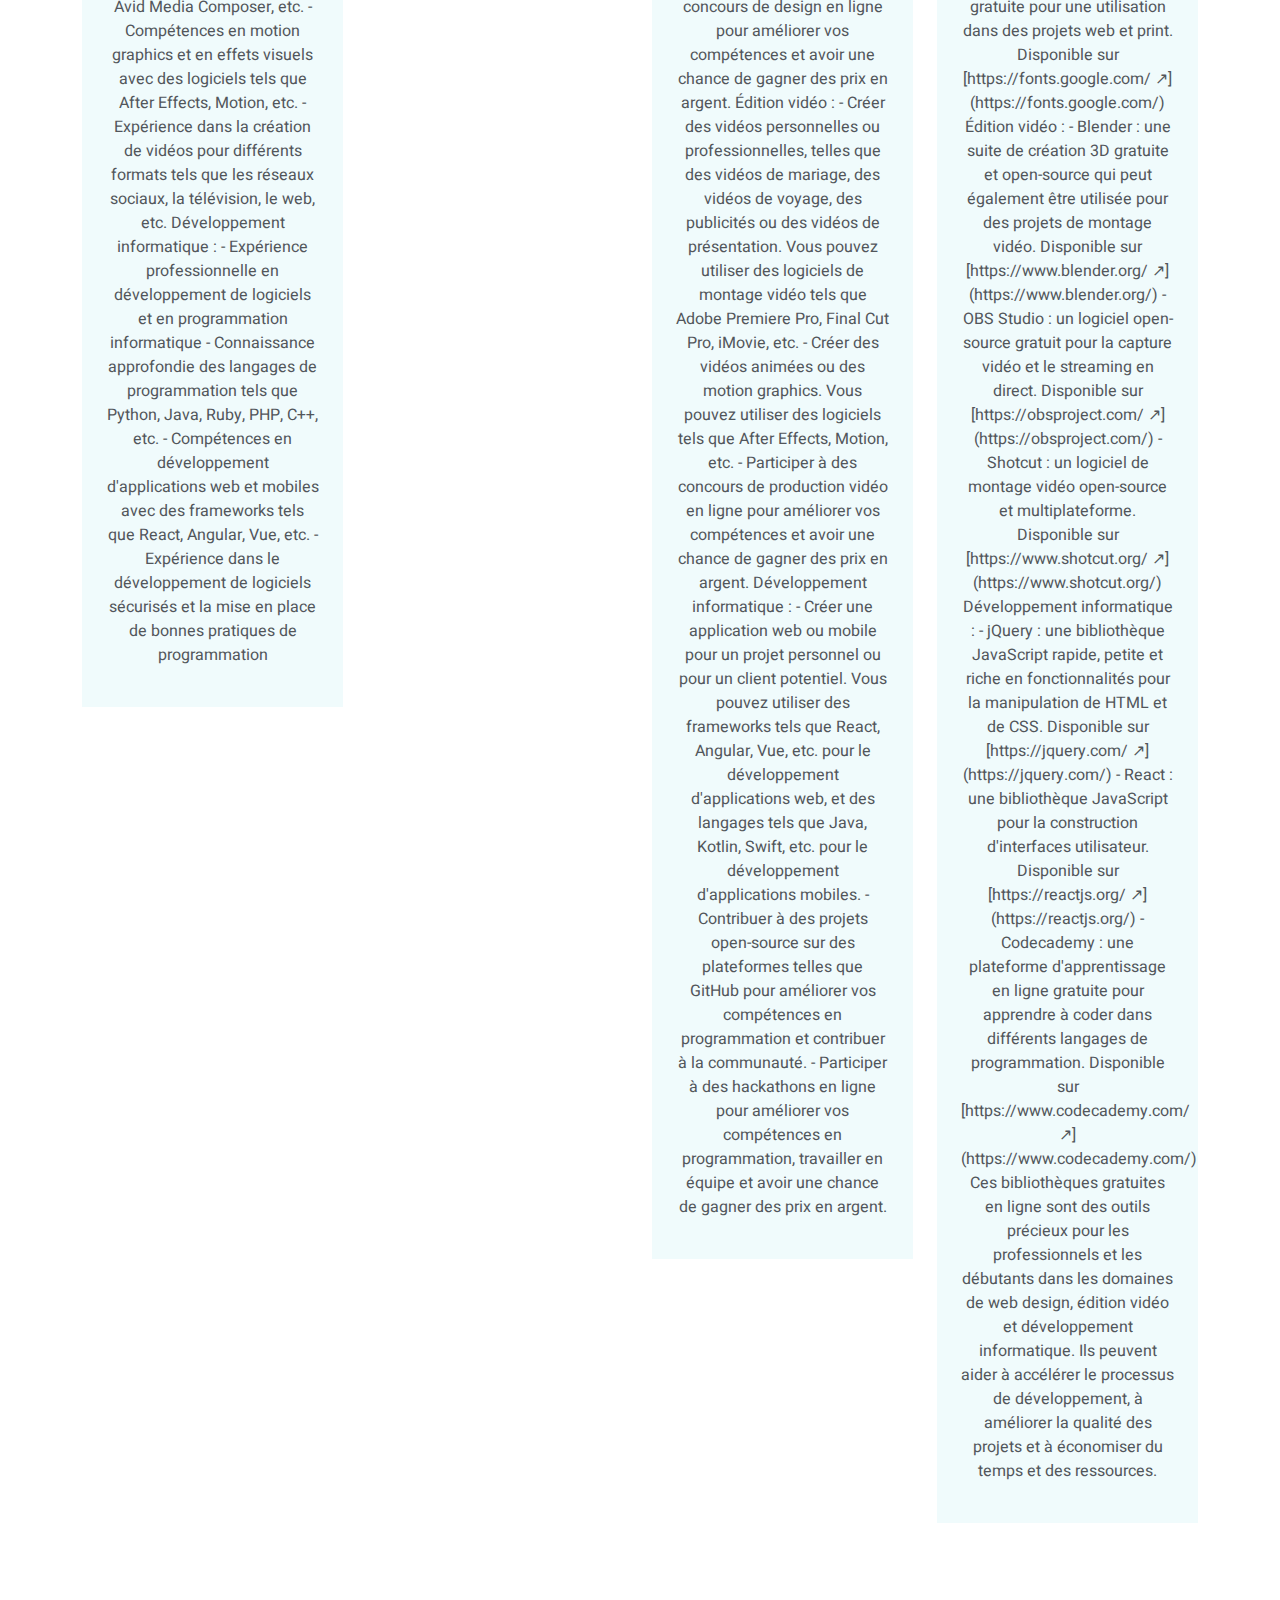
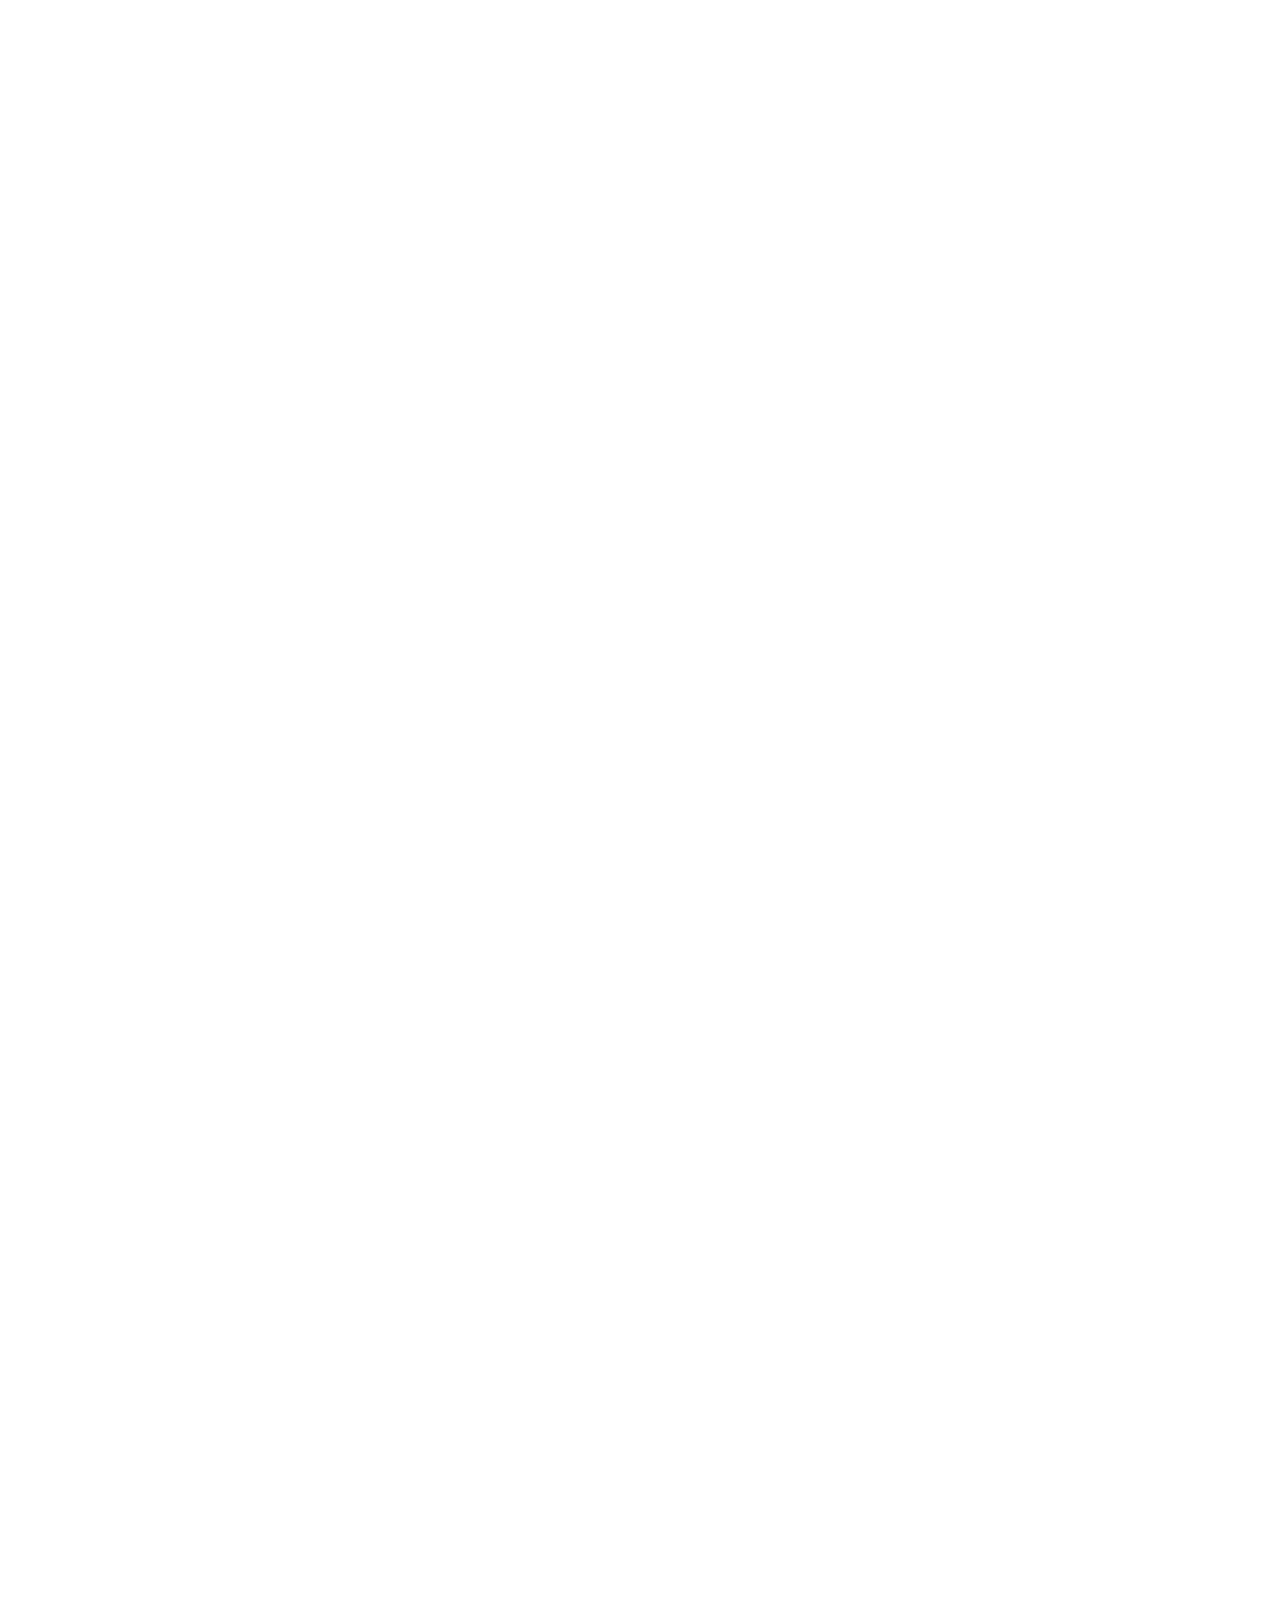
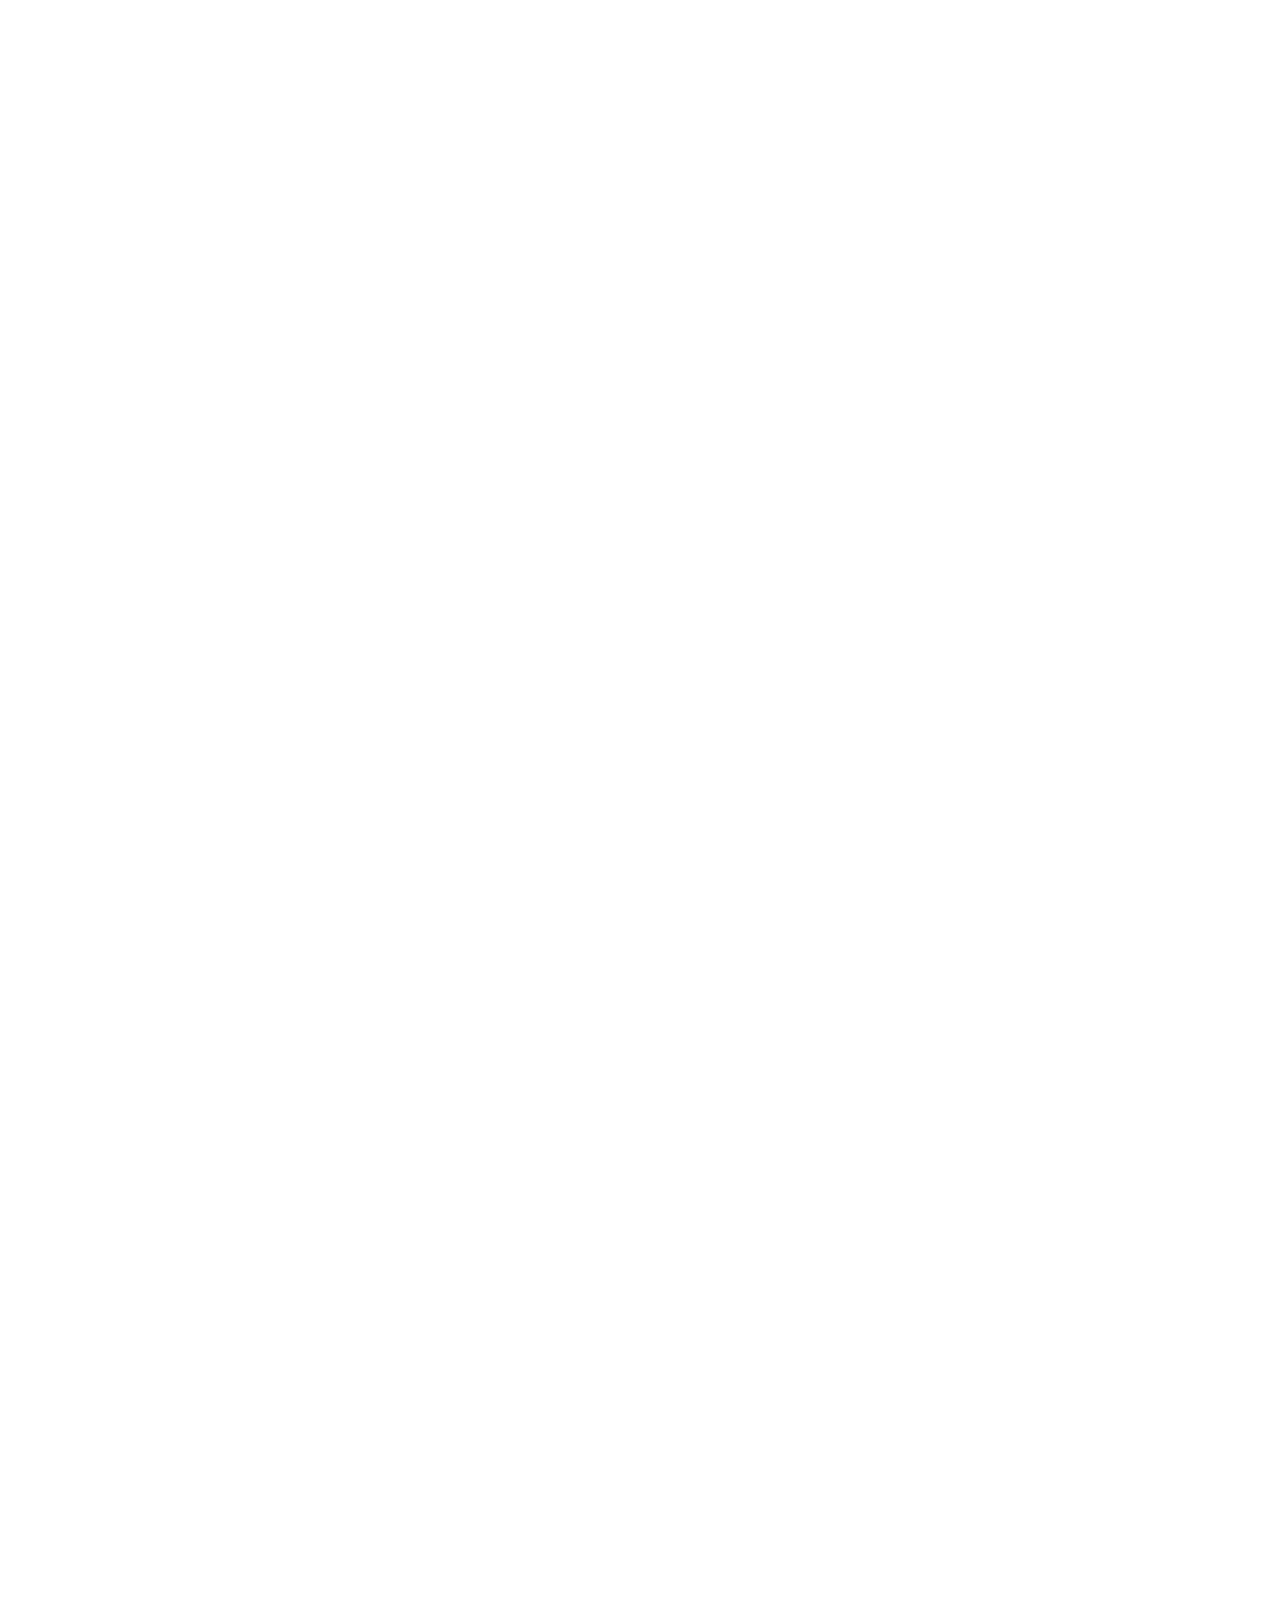
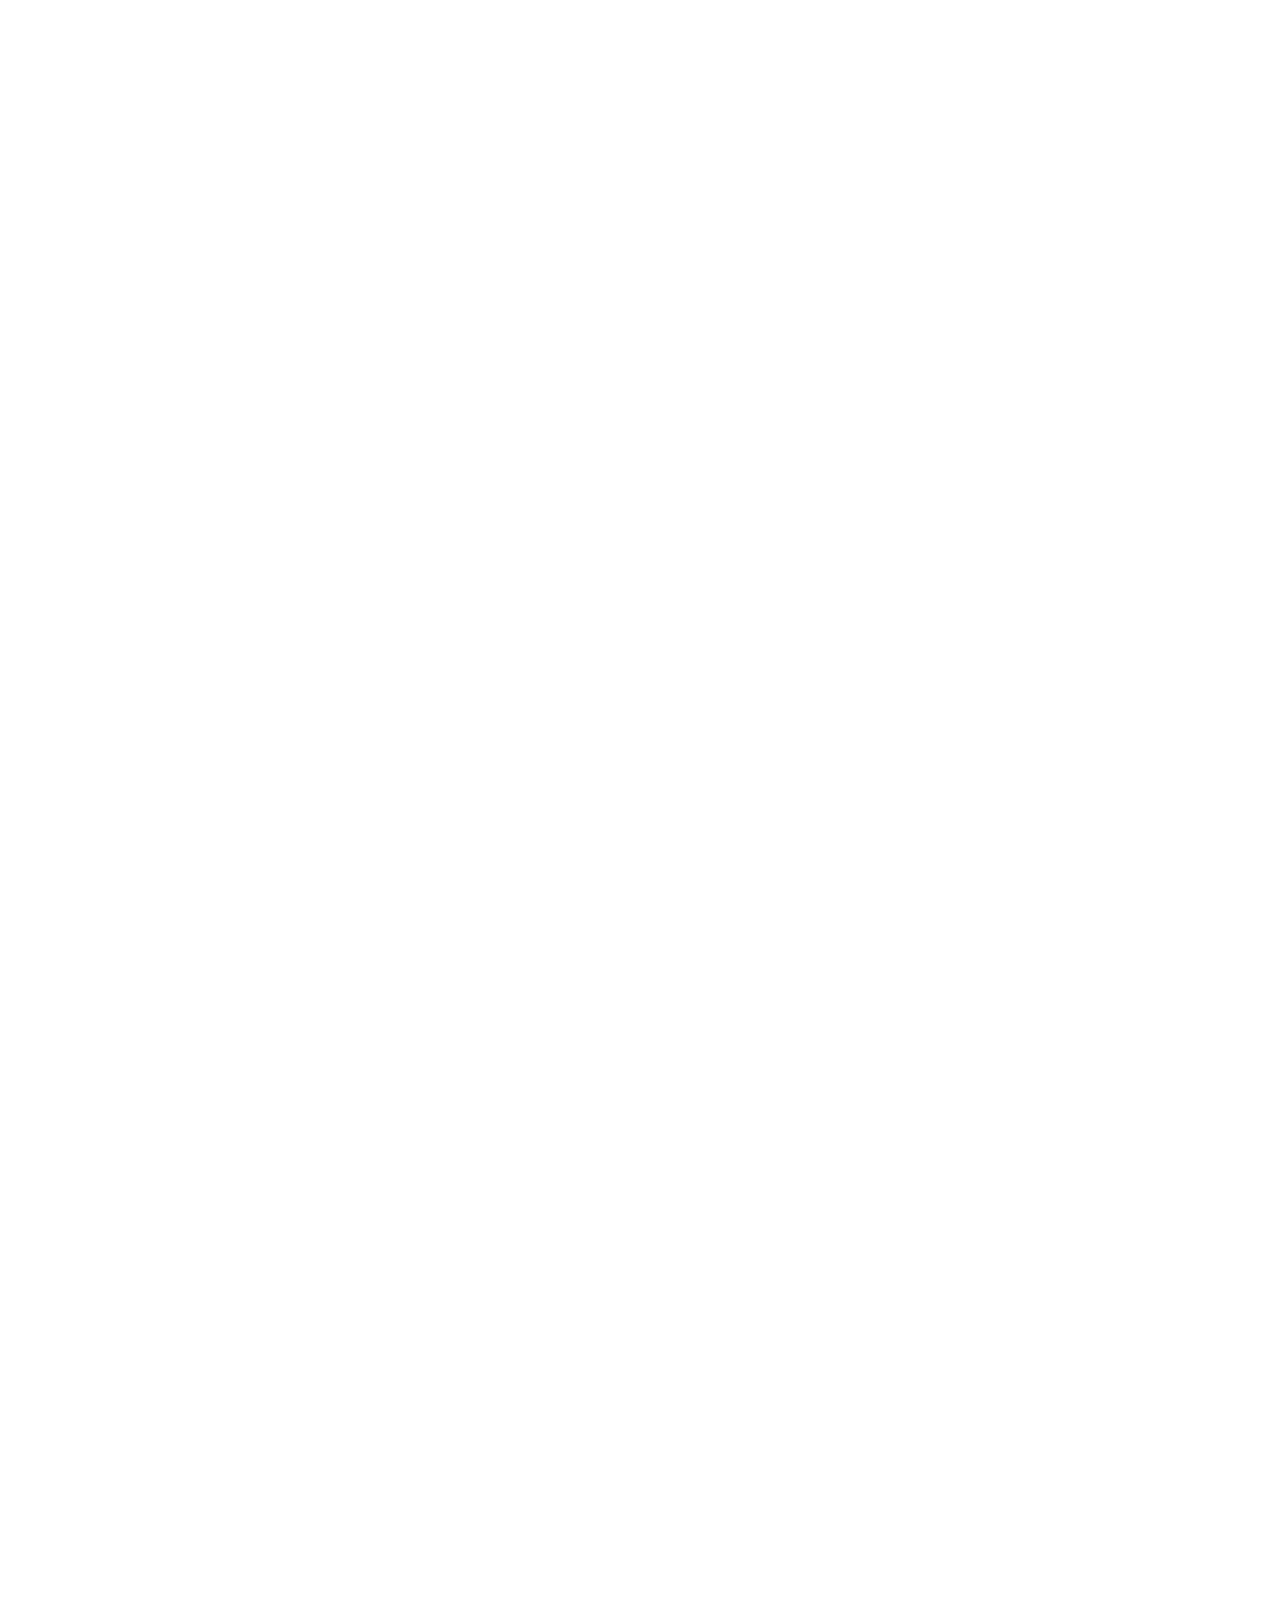
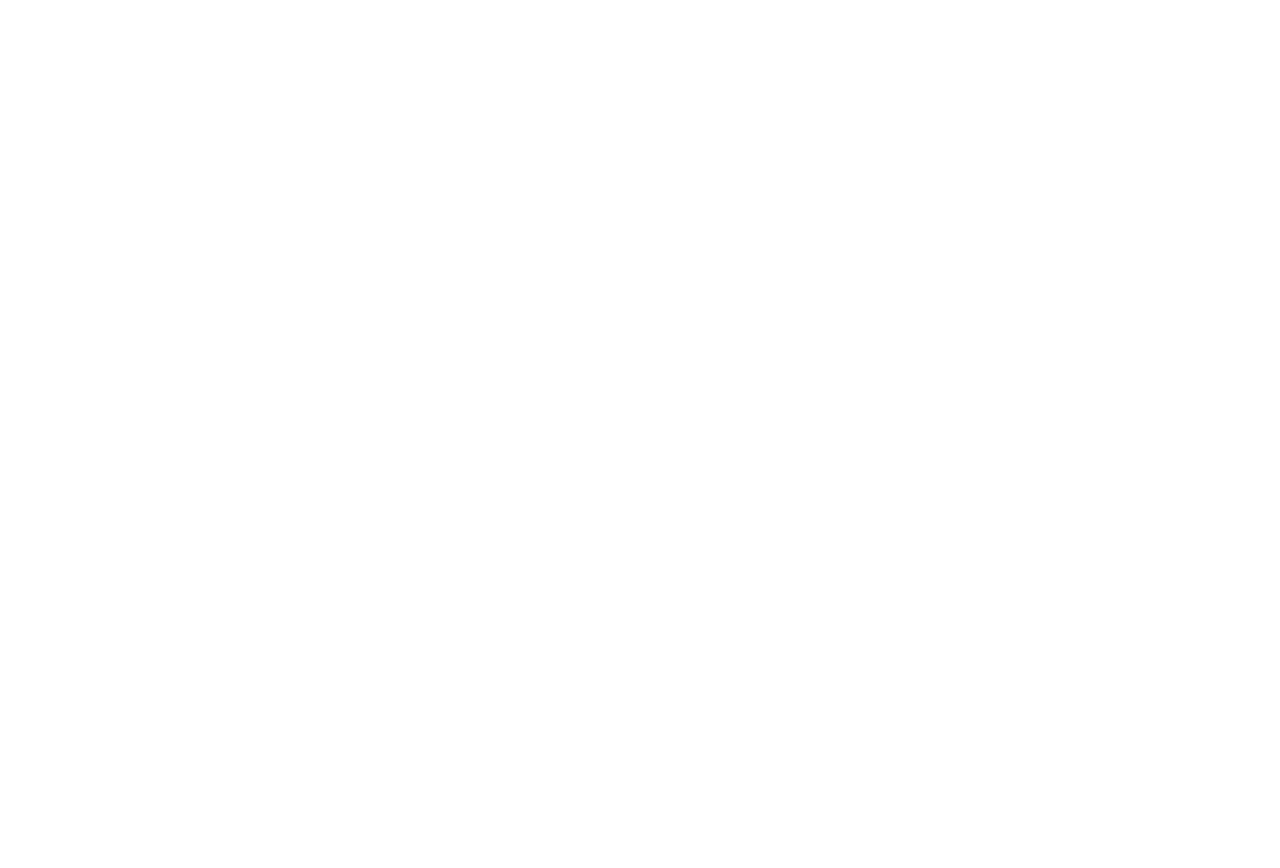
==== commit 3d3f7d1e: "All frensh modification" ====
--- a/index.html
+++ b/index.html
@@ -35,7 +35,7 @@
     <!-- Spinner Start -->
     <div id="spinner" class="show bg-white position-fixed translate-middle w-100 vh-100 top-50 start-50 d-flex align-items-center justify-content-center">
         <div class="spinner-border text-primary" style="width: 3rem; height: 3rem;" role="status">
-            <span class="sr-only">Loading...</span>
+            <span class="sr-only">Lecture...</span>
         </div>
     </div>
     <!-- Spinner End -->
@@ -51,20 +51,19 @@
         </button>
         <div class="collapse navbar-collapse" id="navbarCollapse">
             <div class="navbar-nav ms-auto p-4 p-lg-0">
-                <a href="index.html" class="nav-item nav-link active">Home</a>
-                <a href="about.html" class="nav-item nav-link">About</a>
-                <a href="courses.html" class="nav-item nav-link">Courses</a>
+                <a href="index.html" class="nav-item nav-link active">Acceuil</a>
+                <a href="about.html" class="nav-item nav-link">A propos</a>
+                <a href="courses.html" class="nav-item nav-link">Les Cours</a>
                 <div class="nav-item dropdown">
-                    <a href="#" class="nav-link dropdown-toggle" data-bs-toggle="dropdown">Pages</a>
+                    <a href="#" class="nav-link dropdown-toggle" data-bs-toggle="dropdown">Les pages</a>
                     <div class="dropdown-menu fade-down m-0">
-                        <a href="team.html" class="dropdown-item">Our Team</a>
-                        <a href="testimonial.html" class="dropdown-item">Testimonial</a>
-                        <a href="404.html" class="dropdown-item">404 Page</a>
+                        <a href="team.html" class="dropdown-item">Notre equipe</a>
+                        <a href="testimonial.html" class="dropdown-item">Temoignages</a>
                     </div>
                 </div>
                 <a href="contact.html" class="nav-item nav-link">Contact</a>
             </div>
-            <a href="" class="btn btn-primary py-4 px-lg-5 d-none d-lg-block">Join Now<i class="fa fa-arrow-right ms-3"></i></a>
+            <a href="" class="btn btn-primary py-4 px-lg-5 d-none d-lg-block">Rejoignez Nous<i class="fa fa-arrow-right ms-3"></i></a>
         </div>
     </nav>
     <!-- Navbar End -->
@@ -79,11 +78,11 @@
                     <div class="container">
                         <div class="row justify-content-start">
                             <div class="col-sm-10 col-lg-8">
-                                <h5 class="text-primary text-uppercase mb-3 animated slideInDown">Best Online Courses</h5>
-                                <h1 class="display-3 text-white animated slideInDown">The Best Online Learning Platform</h1>
-                                <p class="fs-5 text-white mb-4 pb-2">Vero elitr justo clita lorem. Ipsum dolor at sed stet sit diam no. Kasd rebum ipsum et diam justo clita et kasd rebum sea sanctus eirmod elitr.</p>
-                                <a href="" class="btn btn-primary py-md-3 px-md-5 me-3 animated slideInLeft">Read More</a>
-                                <a href="" class="btn btn-light py-md-3 px-md-5 animated slideInRight">Join Now</a>
+                                <h5 class="text-primary text-uppercase mb-3 animated slideInDown">Meilleurs cours en ligne</h5>
+                                <h1 class="display-3 text-white animated slideInDown">La meilleure plateforme d'apprentissage en ligne</h1>
+                                <p class="fs-5 text-white mb-4 pb-2">"La formation en ligne est devenue un moyen de plus en plus populaire pour apprendre de nouvelles compétences ou pour améliorer celles que vous possédez déjà. Avec autant de choix de plateformes de formation en ligne, il peut être difficile de savoir laquelle choisir. C'est pourquoi nous sommes ici pour vous parler de la meilleure plateforme de formation en ligne</p>
+                                <a href="" class="btn btn-primary py-md-3 px-md-5 me-3 animated slideInLeft">En savoir plus</a>
+                                <a href="" class="btn btn-light py-md-3 px-md-5 animated slideInRight">Adhérer maintenant</a>
                             </div>
                         </div>
                     </div>
@@ -95,11 +94,11 @@
                     <div class="container">
                         <div class="row justify-content-start">
                             <div class="col-sm-10 col-lg-8">
-                                <h5 class="text-primary text-uppercase mb-3 animated slideInDown">Best Online Courses</h5>
-                                <h1 class="display-3 text-white animated slideInDown">Get Educated Online From Your Home</h1>
-                                <p class="fs-5 text-white mb-4 pb-2">Vero elitr justo clita lorem. Ipsum dolor at sed stet sit diam no. Kasd rebum ipsum et diam justo clita et kasd rebum sea sanctus eirmod elitr.</p>
-                                <a href="" class="btn btn-primary py-md-3 px-md-5 me-3 animated slideInLeft">Read More</a>
-                                <a href="" class="btn btn-light py-md-3 px-md-5 animated slideInRight">Join Now</a>
+                                <h5 class="text-primary text-uppercase mb-3 animated slideInDown">Meilleurs cours en ligne</h5>
+                                <h1 class="display-3 text-white animated slideInDown">Formez-vous en ligne depuis votre domicile</h1>
+                                <p class="fs-5 text-white mb-4 pb-2">Notre plateforme de formation en ligne est la meilleure pour plusieurs raisons. Premièrement, nous proposons une grande variété de cours, allant des compétences techniques comme la programmation et le design graphique, aux compétences interpersonnelles telles que la gestion du temps et la communication. Vous êtes sûr de trouver un cours qui répond à vos besoins spécifiques.</p>
+                                <a href="" class="btn btn-primary py-md-3 px-md-5 me-3 animated slideInLeft">En savoir plus</a>
+                                <a href="" class="btn btn-light py-md-3 px-md-5 animated slideInRight">Adhérer maintenant</a>
                             </div>
                         </div>
                     </div>
@@ -118,8 +117,22 @@
                     <div class="service-item text-center pt-3">
                         <div class="p-4">
                             <i class="fa fa-3x fa-graduation-cap text-primary mb-4"></i>
-                            <h5 class="mb-3">Skilled Instructors</h5>
-                            <p>Diam elitr kasd sed at elitr sed ipsum justo dolor sed clita amet diam</p>
+                            <h5 class="mb-3">Instructeurs qualifiés</h5>
+                            <p>Diam Web Designer :
+                                - Expérience professionnelle dans le domaine du design graphique et de la création de sites web
+                                - Connaissance approfondie des outils de conception tels que Photoshop, Illustrator, Sketch, Figma, etc.
+                                - Compétences en langages de programmation tels que HTML, CSS, JavaScript, etc.
+                                - Expérience dans la conception de sites web responsives et l'optimisation du référencement naturel (SEO) Editeur vidéo :
+                                - Expérience professionnelle en production vidéo et en post-production
+                                - Connaissance approfondie des logiciels de montage vidéo tels que Adobe Premiere Pro, Final Cut Pro, Avid Media Composer, etc.
+                                - Compétences en motion graphics et en effets visuels avec des logiciels tels que After Effects, Motion, etc.
+                                - Expérience dans la création de vidéos pour différents formats tels que les réseaux sociaux, la télévision, le web, etc.
+                                
+                                Développement informatique :
+                                - Expérience professionnelle en développement de logiciels et en programmation informatique
+                                - Connaissance approfondie des langages de programmation tels que Python, Java, Ruby, PHP, C++, etc.
+                                - Compétences en développement d'applications web et mobiles avec des frameworks tels que React, Angular, Vue, etc.
+                                - Expérience dans le développement de logiciels sécurisés et la mise en place de bonnes pratiques de programmation</p>
                         </div>
                     </div>
                 </div>
@@ -127,8 +140,8 @@
                     <div class="service-item text-center pt-3">
                         <div class="p-4">
                             <i class="fa fa-3x fa-globe text-primary mb-4"></i>
-                            <h5 class="mb-3">Online Classes</h5>
-                            <p>Diam elitr kasd sed at elitr sed ipsum justo dolor sed clita amet diam</p>
+                            <h5 class="mb-3">Classes en ligne</h5>
+                            <p>Il est important de noter que les qualifications ne sont qu'un aspect de la qualité d'un formateur. Les formateurs expérimentés et compétents doivent également avoir une passion pour l'enseignement, être capables de communiquer clairement avec les étudiants et de s'adapter à différents styles d'apprentissage.</p>
                         </div>
                     </div>
                 </div>
@@ -136,8 +149,23 @@
                     <div class="service-item text-center pt-3">
                         <div class="p-4">
                             <i class="fa fa-3x fa-home text-primary mb-4"></i>
-                            <h5 class="mb-3">Home Projects</h5>
-                            <p>Diam elitr kasd sed at elitr sed ipsum justo dolor sed clita amet diam</p>
+                            <h5 class="mb-3">Projets à domicile</h5>
+                            <p> exemples de projets dans les domaines de web design, édition vidéo et développement informatique que l'on peut réaliser en restant chez soi :
+
+                                Web Design :
+                                - Créer un site web personnel ou professionnel. Vous pouvez utiliser des outils de conception tels que Wix, WordPress, Squarespace ou créer un site à partir de zéro en utilisant des langages de programmation tels que HTML, CSS et JavaScript.
+                                - Concevoir des maquettes de sites web pour des clients potentiels ou pour des projets personnels. Vous pouvez utiliser des outils de conception tels que Photoshop, Illustrator, Sketch, Figma, etc.
+                                - Participer à des concours de design en ligne pour améliorer vos compétences et avoir une chance de gagner des prix en argent.
+                                
+                                Édition vidéo :
+                                - Créer des vidéos personnelles ou professionnelles, telles que des vidéos de mariage, des vidéos de voyage, des publicités ou des vidéos de présentation. Vous pouvez utiliser des logiciels de montage vidéo tels que Adobe Premiere Pro, Final Cut Pro, iMovie, etc.
+                                - Créer des vidéos animées ou des motion graphics. Vous pouvez utiliser des logiciels tels que After Effects, Motion, etc.
+                                - Participer à des concours de production vidéo en ligne pour améliorer vos compétences et avoir une chance de gagner des prix en argent.
+                                
+                                Développement informatique :
+                                - Créer une application web ou mobile pour un projet personnel ou pour un client potentiel. Vous pouvez utiliser des frameworks tels que React, Angular, Vue, etc. pour le développement d'applications web, et des langages tels que Java, Kotlin, Swift, etc. pour le développement d'applications mobiles.
+                                - Contribuer à des projets open-source sur des plateformes telles que GitHub pour améliorer vos compétences en programmation et contribuer à la communauté.
+                                - Participer à des hackathons en ligne pour améliorer vos compétences en programmation, travailler en équipe et avoir une chance de gagner des prix en argent.</p>
                         </div>
                     </div>
                 </div>
@@ -145,8 +173,25 @@
                     <div class="service-item text-center pt-3">
                         <div class="p-4">
                             <i class="fa fa-3x fa-book-open text-primary mb-4"></i>
-                            <h5 class="mb-3">Book Library</h5>
-                            <p>Diam elitr kasd sed at elitr sed ipsum justo dolor sed clita amet diam</p>
+                            <h5 class="mb-3">Libraries</h5>
+                            <p> bibliothèques gratuites en ligne pour les sujets de web design, édition vidéo et développement informatique :
+
+                                Web Design :
+                                - Bootstrap : une bibliothèque open-source de composants d'interface utilisateur pour le développement de sites web responsives. Disponible sur [https://getbootstrap.com/ ↗](https://getbootstrap.com/)
+                                - Font Awesome : une bibliothèque d'icônes vectorielles gratuites pour une utilisation dans des projets web et print. Disponible sur [https://fontawesome.com/ ↗](https://fontawesome.com/)
+                                - Google Fonts : une bibliothèque de polices web gratuite pour une utilisation dans des projets web et print. Disponible sur [https://fonts.google.com/ ↗](https://fonts.google.com/)
+                                
+                                Édition vidéo :
+                                - Blender : une suite de création 3D gratuite et open-source qui peut également être utilisée pour des projets de montage vidéo. Disponible sur [https://www.blender.org/ ↗](https://www.blender.org/)
+                                - OBS Studio : un logiciel open-source gratuit pour la capture vidéo et le streaming en direct. Disponible sur [https://obsproject.com/ ↗](https://obsproject.com/)
+                                - Shotcut : un logiciel de montage vidéo open-source et multiplateforme. Disponible sur [https://www.shotcut.org/ ↗](https://www.shotcut.org/)
+                                
+                                Développement informatique :
+                                - jQuery : une bibliothèque JavaScript rapide, petite et riche en fonctionnalités pour la manipulation de HTML et de CSS. Disponible sur [https://jquery.com/ ↗](https://jquery.com/)
+                                - React : une bibliothèque JavaScript pour la construction d'interfaces utilisateur. Disponible sur [https://reactjs.org/ ↗](https://reactjs.org/)
+                                - Codecademy : une plateforme d'apprentissage en ligne gratuite pour apprendre à coder dans différents langages de programmation. Disponible sur [https://www.codecademy.com/ ↗](https://www.codecademy.com/)
+                                
+                                Ces bibliothèques gratuites en ligne sont des outils précieux pour les professionnels et les débutants dans les domaines de web design, édition vidéo et développement informatique. Ils peuvent aider à accélérer le processus de développement, à améliorer la qualité des projets et à économiser du temps et des ressources.</p>
                         </div>
                     </div>
                 </div>
@@ -166,31 +211,46 @@
                     </div>
                 </div>
                 <div class="col-lg-6 wow fadeInUp" data-wow-delay="0.3s">
-                    <h6 class="section-title bg-white text-start text-primary pe-3">About Us</h6>
-                    <h1 class="mb-4">Welcome to eLEARNING</h1>
-                    <p class="mb-4">Tempor erat elitr rebum at clita. Diam dolor diam ipsum sit. Aliqu diam amet diam et eos. Clita erat ipsum et lorem et sit.</p>
-                    <p class="mb-4">Tempor erat elitr rebum at clita. Diam dolor diam ipsum sit. Aliqu diam amet diam et eos. Clita erat ipsum et lorem et sit, sed stet lorem sit clita duo justo magna dolore erat amet</p>
+                    <h6 class="section-title bg-white text-start text-primary pe-3">A propos de Nous</h6>
+                    <h1 class="mb-4">Bienvenue sur FormaCont</h1>
+                    <p class="mb-4">Bienvenue sur Formacon !
+                        --------------------
+                        
+                        Chers apprenants,
+                        
+                        Nous sommes ravis de vous accueillir sur Formacon, la plateforme de formation en ligne qui vous permettra de développer vos compétences dans les domaines de web design, édition vidéo et développement informatique.
+                        
+                        Que vous soyez un débutant cherchant à acquérir de nouvelles compétences ou un professionnel expérimenté cherchant à améliorer votre savoir-faire, notre plateforme de formation en ligne est conçue pour vous aider à atteindre vos objectifs. Avec des cours interactifs, des projets pratiques, et des instructeurs experts, nous offrons une expérience d'apprentissage en ligne de qualité supérieure.
+                        
+                        Notre équipe d'instructeurs expérimentés est constituée de professionnels chevronnés dans leurs domaines respectifs, qui ont travaillé sur des projets de grande envergure et qui sont passionnés par l'enseignement. Ils sont là pour vous aider à renforcer vos compétences techniques, à répondre à vos questions et à vous guider tout au long de votre parcours d'apprentissage.
+                        
+                        Notre plateforme de formation en ligne est également facile à utiliser et accessible à tous. Vous pouvez accéder à vos cours à tout moment et n'importe où, depuis votre ordinateur, votre tablette ou votre téléphone portable. Nous offrons également une variété de cours gratuits et payants pour répondre à vos besoins et à votre budget.
+                        </p>
+                    <p class="mb-4">Nous sommes impatients de vous aider à atteindre vos objectifs d'apprentissage et de vous accompagner dans votre parcours de développement professionnel. Nous vous souhaitons une expérience d'apprentissage agréable et enrichissante sur Formacon.
+
+                        Cordialement,
+                        L'équipe de Formacon</p>
                     <div class="row gy-2 gx-4 mb-4">
                         <div class="col-sm-6">
-                            <p class="mb-0"><i class="fa fa-arrow-right text-primary me-2"></i>Skilled Instructors</p>
+                            <p class="mb-0"><i class="fa fa-arrow-right text-primary me-2"></i>Instructeurs qualifiés</p>
                         </div>
                         <div class="col-sm-6">
-                            <p class="mb-0"><i class="fa fa-arrow-right text-primary me-2"></i>Online Classes</p>
+                            <p class="mb-0"><i class="fa fa-arrow-right text-primary me-2"></i>Classes en ligne</p>
                         </div>
                         <div class="col-sm-6">
-                            <p class="mb-0"><i class="fa fa-arrow-right text-primary me-2"></i>International Certificate</p>
+                            <p class="mb-0"><i class="fa fa-arrow-right text-primary me-2"></i>Certificat international</p>
                         </div>
                         <div class="col-sm-6">
-                            <p class="mb-0"><i class="fa fa-arrow-right text-primary me-2"></i>Skilled Instructors</p>
+                            <p class="mb-0"><i class="fa fa-arrow-right text-primary me-2"></i>Instructeurs qualifiés</p>
                         </div>
                         <div class="col-sm-6">
-                            <p class="mb-0"><i class="fa fa-arrow-right text-primary me-2"></i>Online Classes</p>
+                            <p class="mb-0"><i class="fa fa-arrow-right text-primary me-2"></i>Classes en ligne</p>
                         </div>
                         <div class="col-sm-6">
-                            <p class="mb-0"><i class="fa fa-arrow-right text-primary me-2"></i>International Certificate</p>
-                        </div>
-                    </div>
-                    <a class="btn btn-primary py-3 px-5 mt-2" href="">Read More</a>
+                            <p class="mb-0"><i class="fa fa-arrow-right text-primary me-2"></i>Certificat international</p>
+                        </div>
+                    </div>
+                    <a class="btn btn-primary py-3 px-5 mt-2" href="">En savoir plus</a>
                 </div>
             </div>
         </div>
@@ -212,8 +272,8 @@
                             <a class="position-relative d-block overflow-hidden" href="">
                                 <img class="img-fluid" src="img/cat-1.jpg" alt="">
                                 <div class="bg-white text-center position-absolute bottom-0 end-0 py-2 px-3" style="margin: 1px;">
-                                    <h5 class="m-0">Web Design</h5>
-                                    <small class="text-primary">49 Courses</small>
+                                    <h5 class="m-0">Web designer</h5>
+                                    <small class="text-primary">49 Cours</small>
                                 </div>
                             </a>
                         </div>
@@ -221,8 +281,8 @@
                             <a class="position-relative d-block overflow-hidden" href="">
                                 <img class="img-fluid" src="img/cat-2.jpg" alt="">
                                 <div class="bg-white text-center position-absolute bottom-0 end-0 py-2 px-3" style="margin: 1px;">
-                                    <h5 class="m-0">Graphic Design</h5>
-                                    <small class="text-primary">49 Courses</small>
+                                    <h5 class="m-0"> Cours de programmation</h5>
+                                    <small class="text-primary">49 Cours</small>
                                 </div>
                             </a>
                         </div>
@@ -230,8 +290,8 @@
                             <a class="position-relative d-block overflow-hidden" href="">
                                 <img class="img-fluid" src="img/cat-3.jpg" alt="">
                                 <div class="bg-white text-center position-absolute bottom-0 end-0 py-2 px-3" style="margin: 1px;">
-                                    <h5 class="m-0">Video Editing</h5>
-                                    <small class="text-primary">49 Courses</small>
+                                    <h5 class="m-0">Editeur <video src=""></video></h5>
+                                    <small class="text-primary">49 Cours</small>
                                 </div>
                             </a>
                         </div>
@@ -241,8 +301,8 @@
                     <a class="position-relative d-block h-100 overflow-hidden" href="">
                         <img class="img-fluid position-absolute w-100 h-100" src="img/cat-4.jpg" alt="" style="object-fit: cover;">
                         <div class="bg-white text-center position-absolute bottom-0 end-0 py-2 px-3" style="margin:  1px;">
-                            <h5 class="m-0">Online Marketing</h5>
-                            <small class="text-primary">49 Courses</small>
+                            <h5 class="m-0">Web site Development</h5>
+                            <small class="text-primary">49 Cours</small>
                         </div>
                     </a>
                 </div>
@@ -256,8 +316,8 @@
     <div class="container-xxl py-5">
         <div class="container">
             <div class="text-center wow fadeInUp" data-wow-delay="0.1s">
-                <h6 class="section-title bg-white text-center text-primary px-3">Courses</h6>
-                <h1 class="mb-5">Popular Courses</h1>
+                <h6 class="section-title bg-white text-center text-primary px-3">Cours</h6>
+                <h1 class="mb-5">Cours populaires</h1>
             </div>
             <div class="row g-4 justify-content-center">
                 <div class="col-lg-4 col-md-6 wow fadeInUp" data-wow-delay="0.1s">
@@ -279,12 +339,12 @@
                                 <small class="fa fa-star text-primary"></small>
                                 <small>(123)</small>
                             </div>
-                            <h5 class="mb-4">Web Design & Development Course for Beginners</h5>
+                            <h5 class="mb-4">Cours de conception et de développement Web pour débutants</h5>
                         </div>
                         <div class="d-flex border-top">
-                            <small class="flex-fill text-center border-end py-2"><i class="fa fa-user-tie text-primary me-2"></i>John Doe</small>
+                            <small class="flex-fill text-center border-end py-2"><i class="fa fa-user-tie text-primary me-2"></i>Patrick</small>
                             <small class="flex-fill text-center border-end py-2"><i class="fa fa-clock text-primary me-2"></i>1.49 Hrs</small>
-                            <small class="flex-fill text-center py-2"><i class="fa fa-user text-primary me-2"></i>30 Students</small>
+                            <small class="flex-fill text-center py-2"><i class="fa fa-user text-primary me-2"></i>30 Etudiants</small>
                         </div>
                     </div>
                 </div>
@@ -307,7 +367,7 @@
                                 <small class="fa fa-star text-primary"></small>
                                 <small>(123)</small>
                             </div>
-                            <h5 class="mb-4">Web Design & Development Course for Beginners</h5>
+                            <h5 class="mb-4">Cours d'informatique de développement pour débutants</h5>
                         </div>
                         <div class="d-flex border-top">
                             <small class="flex-fill text-center border-end py-2"><i class="fa fa-user-tie text-primary me-2"></i>John Doe</small>
@@ -335,7 +395,7 @@
                                 <small class="fa fa-star text-primary"></small>
                                 <small>(123)</small>
                             </div>
-                            <h5 class="mb-4">Web Design & Development Course for Beginners</h5>
+                            <h5 class="mb-4">Editeur <video src=""></video></h5>
                         </div>
                         <div class="d-flex border-top">
                             <small class="flex-fill text-center border-end py-2"><i class="fa fa-user-tie text-primary me-2"></i>John Doe</small>
@@ -354,8 +414,8 @@
     <div class="container-xxl py-5">
         <div class="container">
             <div class="text-center wow fadeInUp" data-wow-delay="0.1s">
-                <h6 class="section-title bg-white text-center text-primary px-3">Instructors</h6>
-                <h1 class="mb-5">Expert Instructors</h1>
+                <h6 class="section-title bg-white text-center text-primary px-3">Instructeurs /h6>
+                <h1 class="mb-5">Instructeurs experts</h1>
             </div>
             <div class="row g-4">
                 <div class="col-lg-3 col-md-6 wow fadeInUp" data-wow-delay="0.1s">
@@ -371,8 +431,8 @@
                             </div>
                         </div>
                         <div class="text-center p-4">
-                            <h5 class="mb-0">Instructor Name</h5>
-                            <small>Designation</small>
+                            <h5 class="mb-0">Meyram </h5>
+                            <small>Web designer</small>
                         </div>
                     </div>
                 </div>
@@ -389,8 +449,8 @@
                             </div>
                         </div>
                         <div class="text-center p-4">
-                            <h5 class="mb-0">Instructor Name</h5>
-                            <small>Designation</small>
+                            <h5 class="mb-0">Ayemen </h5>
+                            <small>Editeur <video src=""></video></small>
                         </div>
                     </div>
                 </div>
@@ -407,7 +467,7 @@
                             </div>
                         </div>
                         <div class="text-center p-4">
-                            <h5 class="mb-0">Instructor Name</h5>
+                            <h5 class="mb-0">Oumaima</h5>
                             <small>Designation</small>
                         </div>
                     </div>
@@ -425,8 +485,8 @@
                             </div>
                         </div>
                         <div class="text-center p-4">
-                            <h5 class="mb-0">Instructor Name</h5>
-                            <small>Designation</small>
+                            <h5 class="mb-0">Mohammed</h5>
+                            <small>Development</small>
                         </div>
                     </div>
                 </div>
@@ -441,39 +501,39 @@
         <div class="container">
             <div class="text-center">
                 <h6 class="section-title bg-white text-center text-primary px-3">Testimonial</h6>
-                <h1 class="mb-5">Our Students Say!</h1>
+                <h1 class="mb-5">Nos étudiants disent!</h1>
             </div>
             <div class="owl-carousel testimonial-carousel position-relative">
                 <div class="testimonial-item text-center">
                     <img class="border rounded-circle p-2 mx-auto mb-3" src="img/testimonial-1.jpg" style="width: 80px; height: 80px;">
-                    <h5 class="mb-0">Client Name</h5>
+                    <h5 class="mb-0">Patience</h5>
                     <p>Profession</p>
                     <div class="testimonial-text bg-light text-center p-4">
-                    <p class="mb-0">Tempor erat elitr rebum at clita. Diam dolor diam ipsum sit diam amet diam et eos. Clita erat ipsum et lorem et sit.</p>
+                    <p class="mb-0">Je suis très satisfait de la formation en web design que j'ai suivie. J'ai appris à utiliser des outils de conception tels que Photoshop et Illustrator, ainsi que des langages de programmation comme HTML et CSS. Le formateur était très compétent et a rendu le processus d'apprentissage facile et amusant. Je suis maintenant en mesure de créer des sites web professionnels et attrayants pour mes clients.</p>
                     </div>
                 </div>
                 <div class="testimonial-item text-center">
                     <img class="border rounded-circle p-2 mx-auto mb-3" src="img/testimonial-2.jpg" style="width: 80px; height: 80px;">
-                    <h5 class="mb-0">Client Name</h5>
+                    <h5 class="mb-0">Armelle</h5>
                     <p>Profession</p>
                     <div class="testimonial-text bg-light text-center p-4">
-                    <p class="mb-0">Tempor erat elitr rebum at clita. Diam dolor diam ipsum sit diam amet diam et eos. Clita erat ipsum et lorem et sit.</p>
+                    <p class="mb-0">"La formation en édition de vidéo que j'ai suivie était excellente. Le formateur était très compétent et a expliqué chaque étape du processus de montage vidéo de manière claire et concise. J'ai appris à utiliser des logiciels tels que Adobe Premiere Pro et After Effects pour créer des vidéos de qualité professionnelle. Je recommande vivement cette formation à tous ceux qui souhaitent apprendre à éditer des vidéos.</p>
                     </div>
                 </div>
                 <div class="testimonial-item text-center">
                     <img class="border rounded-circle p-2 mx-auto mb-3" src="img/testimonial-3.jpg" style="width: 80px; height: 80px;">
-                    <h5 class="mb-0">Client Name</h5>
+                    <h5 class="mb-0">Michelle</h5>
                     <p>Profession</p>
                     <div class="testimonial-text bg-light text-center p-4">
-                    <p class="mb-0">Tempor erat elitr rebum at clita. Diam dolor diam ipsum sit diam amet diam et eos. Clita erat ipsum et lorem et sit.</p>
+                    <p class="mb-0">La formation en développement informatique que j'ai suivie était fantastique. J'ai appris à utiliser différents langages de programmation tels que Python, Java et Ruby, ainsi que des outils de développement tels que Git et GitHub. Le formateur était très compétent et a rendu le processus d'apprentissage facile et amusant. Je recommande vivement cette formation à tous ceux qui souhaitent apprendre la programmation informatique</p>
                     </div>
                 </div>
                 <div class="testimonial-item text-center">
                     <img class="border rounded-circle p-2 mx-auto mb-3" src="img/testimonial-4.jpg" style="width: 80px; height: 80px;">
-                    <h5 class="mb-0">Client Name</h5>
+                    <h5 class="mb-0">Patrick</h5>
                     <p>Profession</p>
                     <div class="testimonial-text bg-light text-center p-4">
-                    <p class="mb-0">Tempor erat elitr rebum at clita. Diam dolor diam ipsum sit diam amet diam et eos. Clita erat ipsum et lorem et sit.</p>
+                    <p class="mb-0">La formation en édition de vidéo que j'ai suivie était incroyablement utile. J'ai appris à utiliser des outils de montage vidéo pour créer des vidéos de haute qualité pour mes clients. Le formateur était très patient et a répondu à toutes mes questions de manière claire et concise. Je suis maintenant en mesure de créer des vidéos professionnelles pour mes clients avec confiance.</p>
                     </div>
                 </div>
             </div>
@@ -487,18 +547,18 @@
         <div class="container py-5">
             <div class="row g-5">
                 <div class="col-lg-3 col-md-6">
-                    <h4 class="text-white mb-3">Quick Link</h4>
-                    <a class="btn btn-link" href="">About Us</a>
-                    <a class="btn btn-link" href="">Contact Us</a>
+                    <h4 class="text-white mb-3">Lien rapide</h4>
+                    <a class="btn btn-link" href="">A propos de Nous</a>
+                    <a class="btn btn-link" href="">Contactez-nous</a>
                     <a class="btn btn-link" href="">Privacy Policy</a>
                     <a class="btn btn-link" href="">Terms & Condition</a>
                     <a class="btn btn-link" href="">FAQs & Help</a>
                 </div>
                 <div class="col-lg-3 col-md-6">
                     <h4 class="text-white mb-3">Contact</h4>
-                    <p class="mb-2"><i class="fa fa-map-marker-alt me-3"></i>123 Street, New York, USA</p>
-                    <p class="mb-2"><i class="fa fa-phone-alt me-3"></i>+012 345 67890</p>
-                    <p class="mb-2"><i class="fa fa-envelope me-3"></i>info@example.com</p>
+                    <p class="mb-2"><i class="fa fa-map-marker-alt me-3"></i>123 rue, Mohammedia, Maroc</p>
+                    <p class="mb-2"><i class="fa fa-phone-alt me-3"></i>+212608776650</p>
+                    <p class="mb-2"><i class="fa fa-envelope me-3"></i>prudentngaipera4@gmail.com</p>
                     <div class="d-flex pt-2">
                         <a class="btn btn-outline-light btn-social" href=""><i class="fab fa-twitter"></i></a>
                         <a class="btn btn-outline-light btn-social" href=""><i class="fab fa-facebook-f"></i></a>
@@ -530,8 +590,29 @@
                     </div>
                 </div>
                 <div class="col-lg-3 col-md-6">
-                    <h4 class="text-white mb-3">Newsletter</h4>
-                    <p>Dolor amet sit justo amet elitr clita ipsum elitr est.</p>
+                    <h4 class="text-white mb-3">Bulletin</h4>
+                    <p>Bulletin mensuel de notre site web
+                        ---------------------
+                        
+                        Cher(e) abonné(e),
+                        
+                        Nous sommes heureux de vous présenter notre bulletin mensuel pour le mois de juillet. Nous avons de nombreuses mises à jour et de nouvelles fonctionnalités à vous présenter.
+                        
+                        Nouvelles fonctionnalités :
+                        - Nous avons ajouté un nouveau formulaire de contact pour faciliter la communication avec notre équipe.
+                        - Nous avons mis en place un système de notifications pour vous informer des mises à jour importantes sur notre site web.
+                        - Nous avons mis à jour notre page d'accueil pour la rendre plus attrayante et plus facile à naviguer.
+                        
+                        Mises à jour de contenu :
+                        - Nous avons ajouté de nouveaux articles sur notre blog, couvrant une variété de sujets tels que la technologie, la culture et les loisirs.
+                        - Nous avons mis à jour notre page de produits avec de nouvelles offres et des descriptions plus détaillées.
+                        - Nous avons ajouté de nouvelles vidéos sur notre chaîne YouTube, couvrant des sujets tels que la cuisine, les voyages et les événements en direct.
+                        
+                        Nous espérons que ces mises à jour vous seront utiles et que vous apprécierez les nouvelles fonctionnalités et le contenu que nous avons ajouté. Si vous avez des commentaires ou des suggestions pour améliorer notre site web, n'hésitez pas à nous contacter en utilisant notre nouveau formulaire de contact.
+                        
+                        Nous vous remercions pour votre fidélité et votre soutien continu.
+                        
+                        Cordialement,</p>
                     <div class="position-relative mx-auto" style="max-width: 400px;">
                         <input class="form-control border-0 w-100 py-3 ps-4 pe-5" type="text" placeholder="Your email">
                         <button type="button" class="btn btn-primary py-2 position-absolute top-0 end-0 mt-2 me-2">SignUp</button>
@@ -550,7 +631,7 @@
                     </div>
                     <div class="col-md-6 text-center text-md-end">
                         <div class="footer-menu">
-                            <a href="">Home</a>
+                            <a href="">Acceuil</a>
                             <a href="">Cookies</a>
                             <a href="">Help</a>
                             <a href="">FQAs</a>
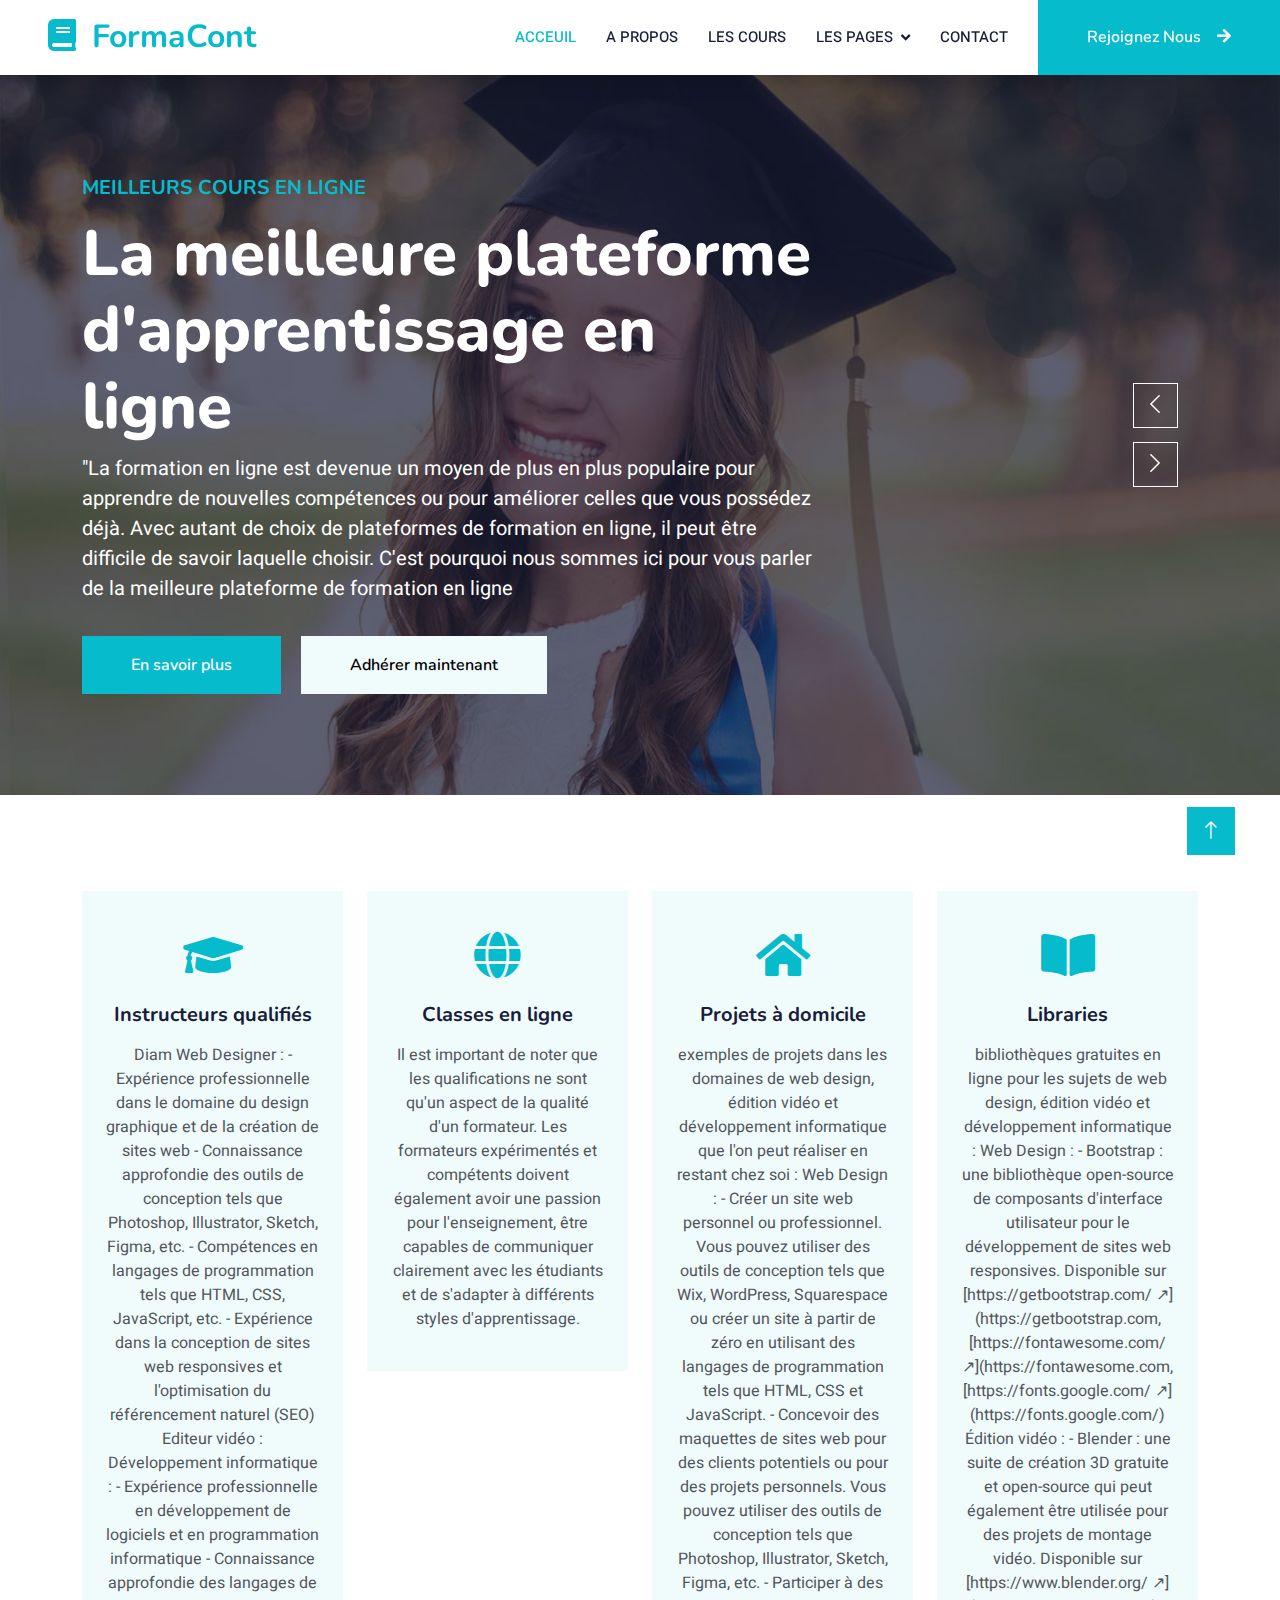
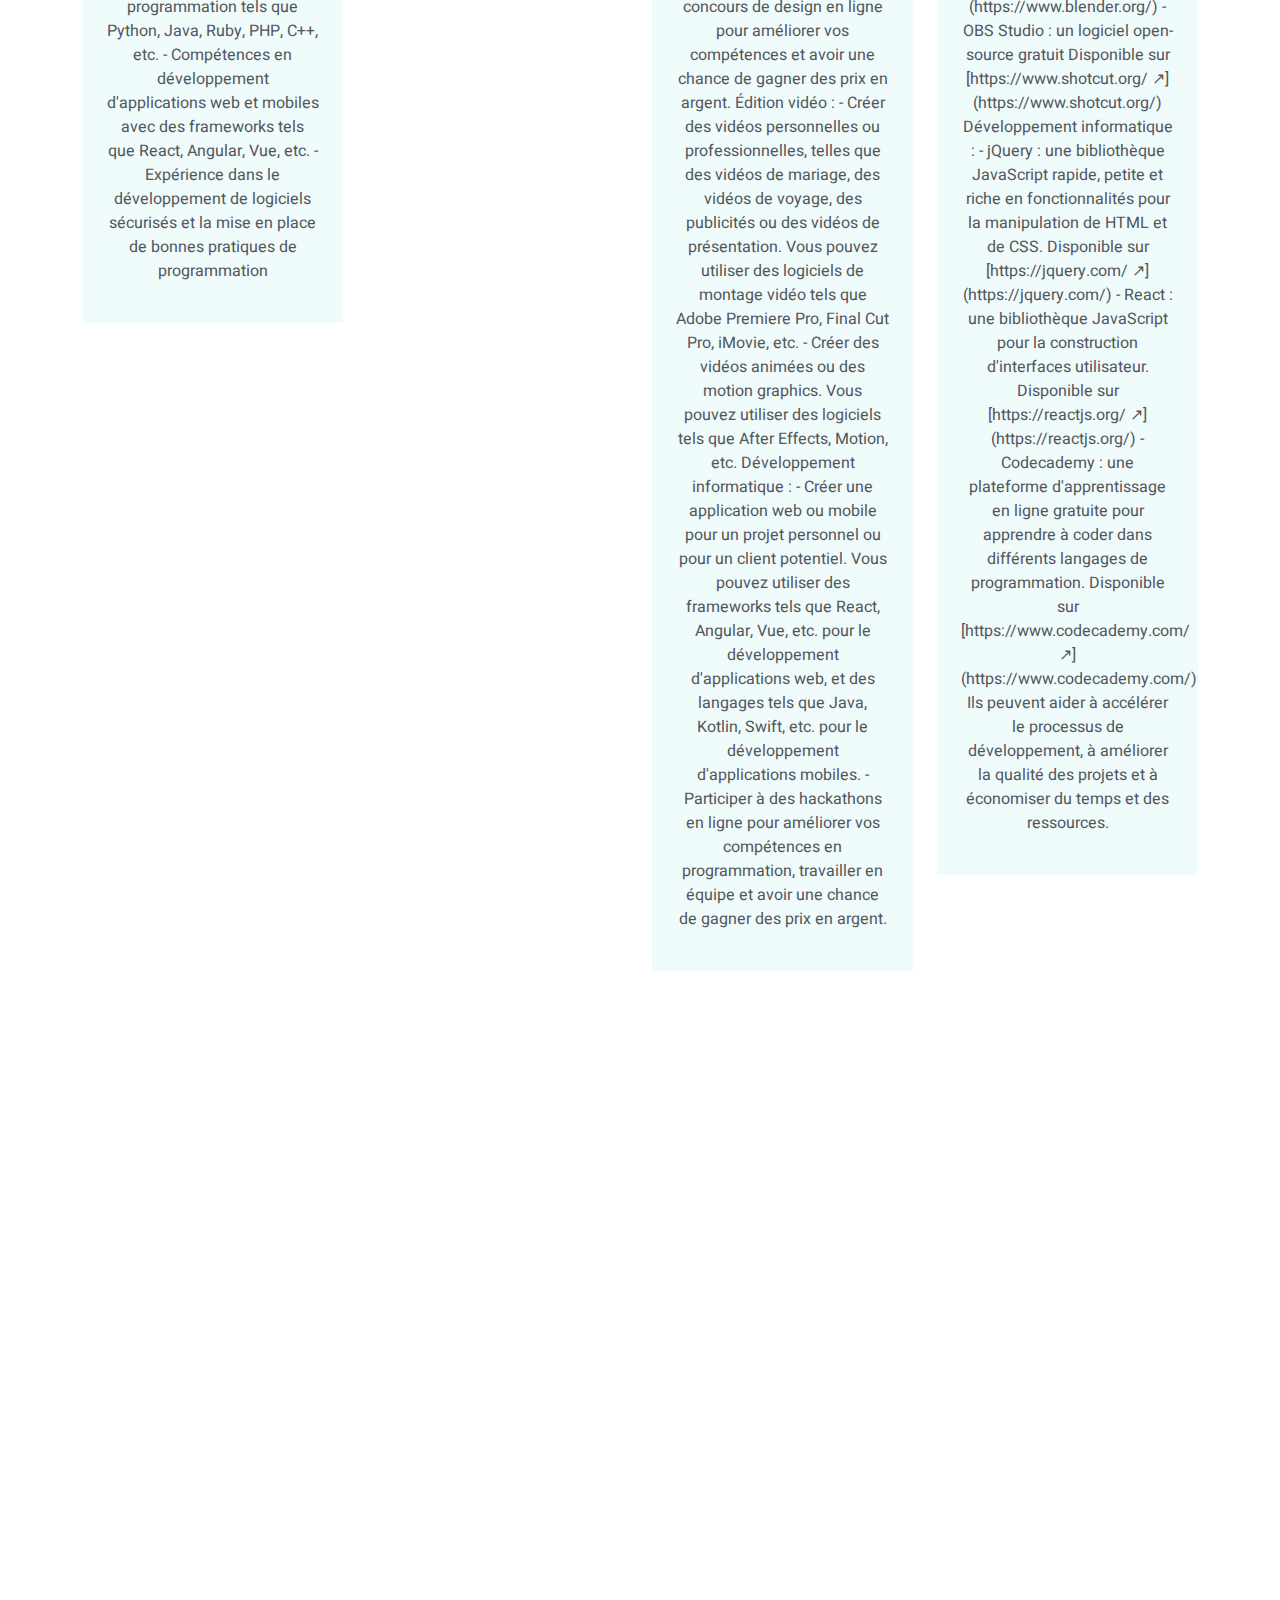
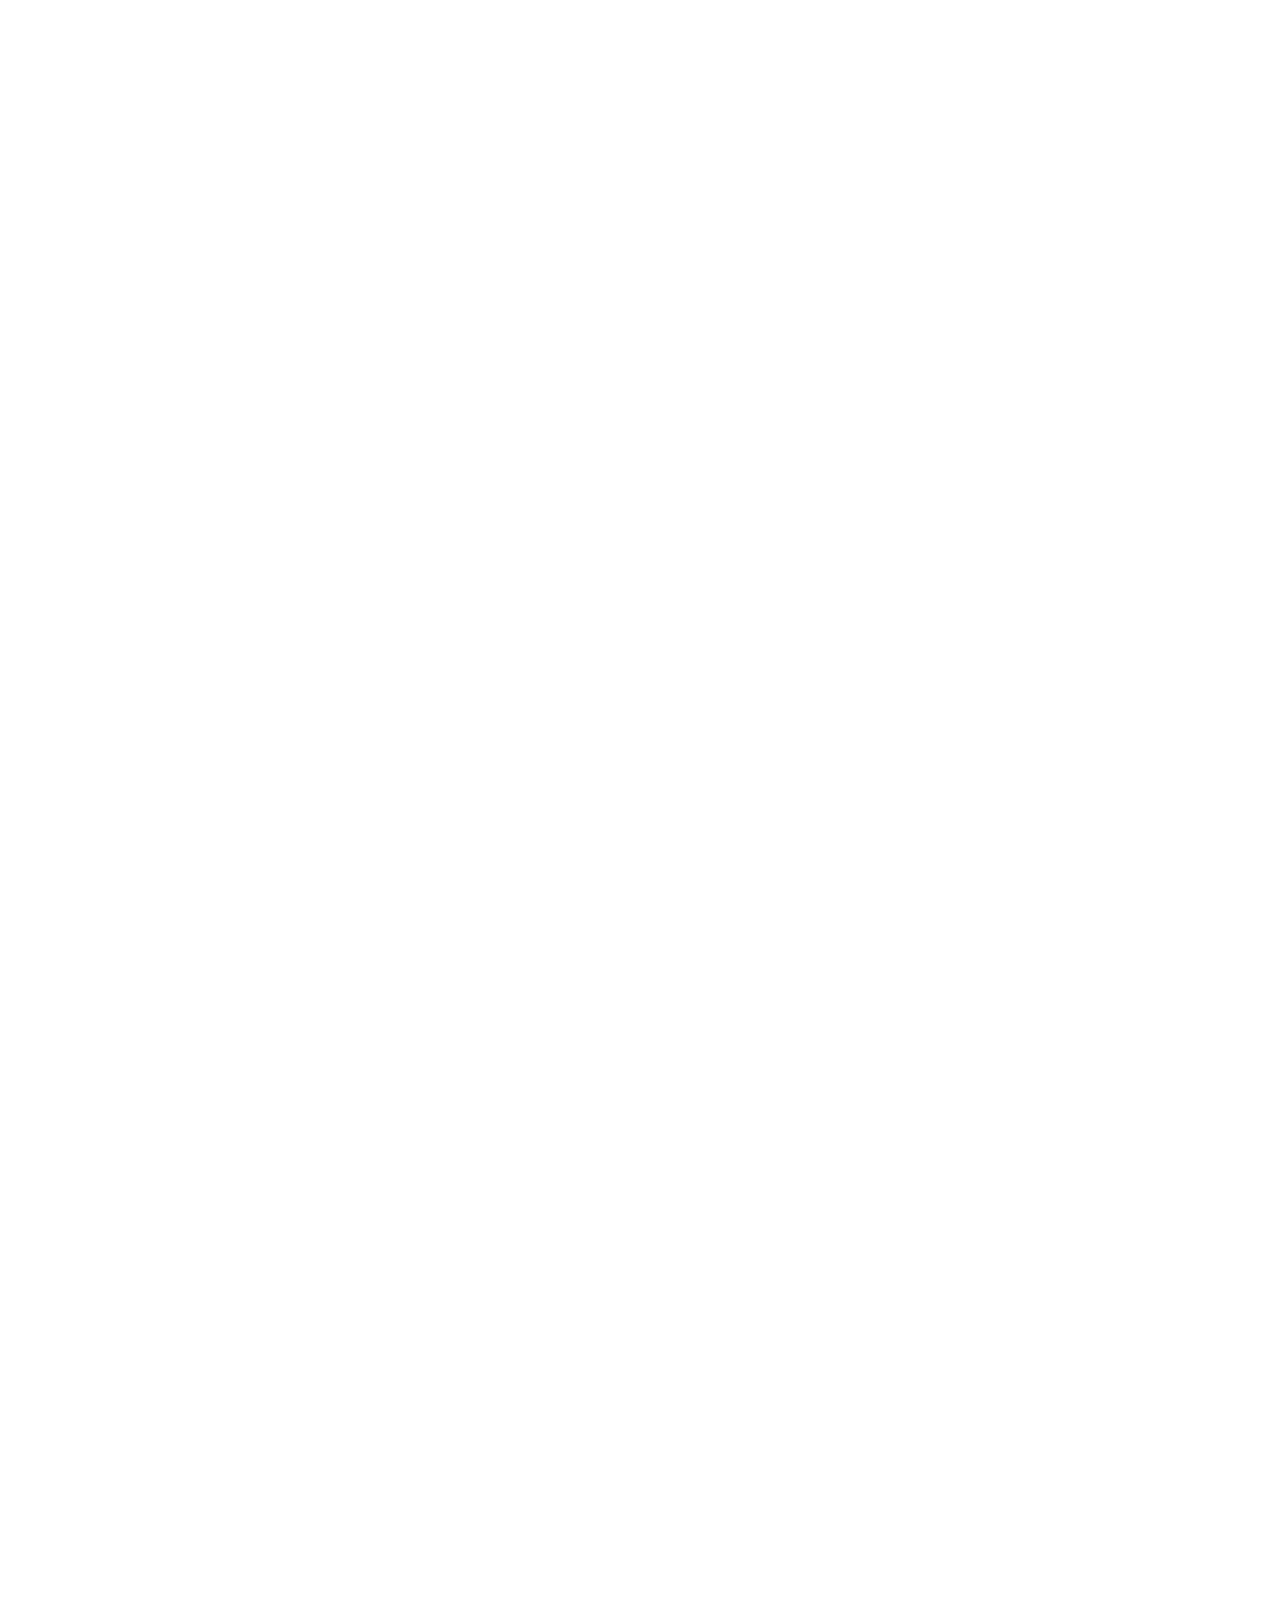
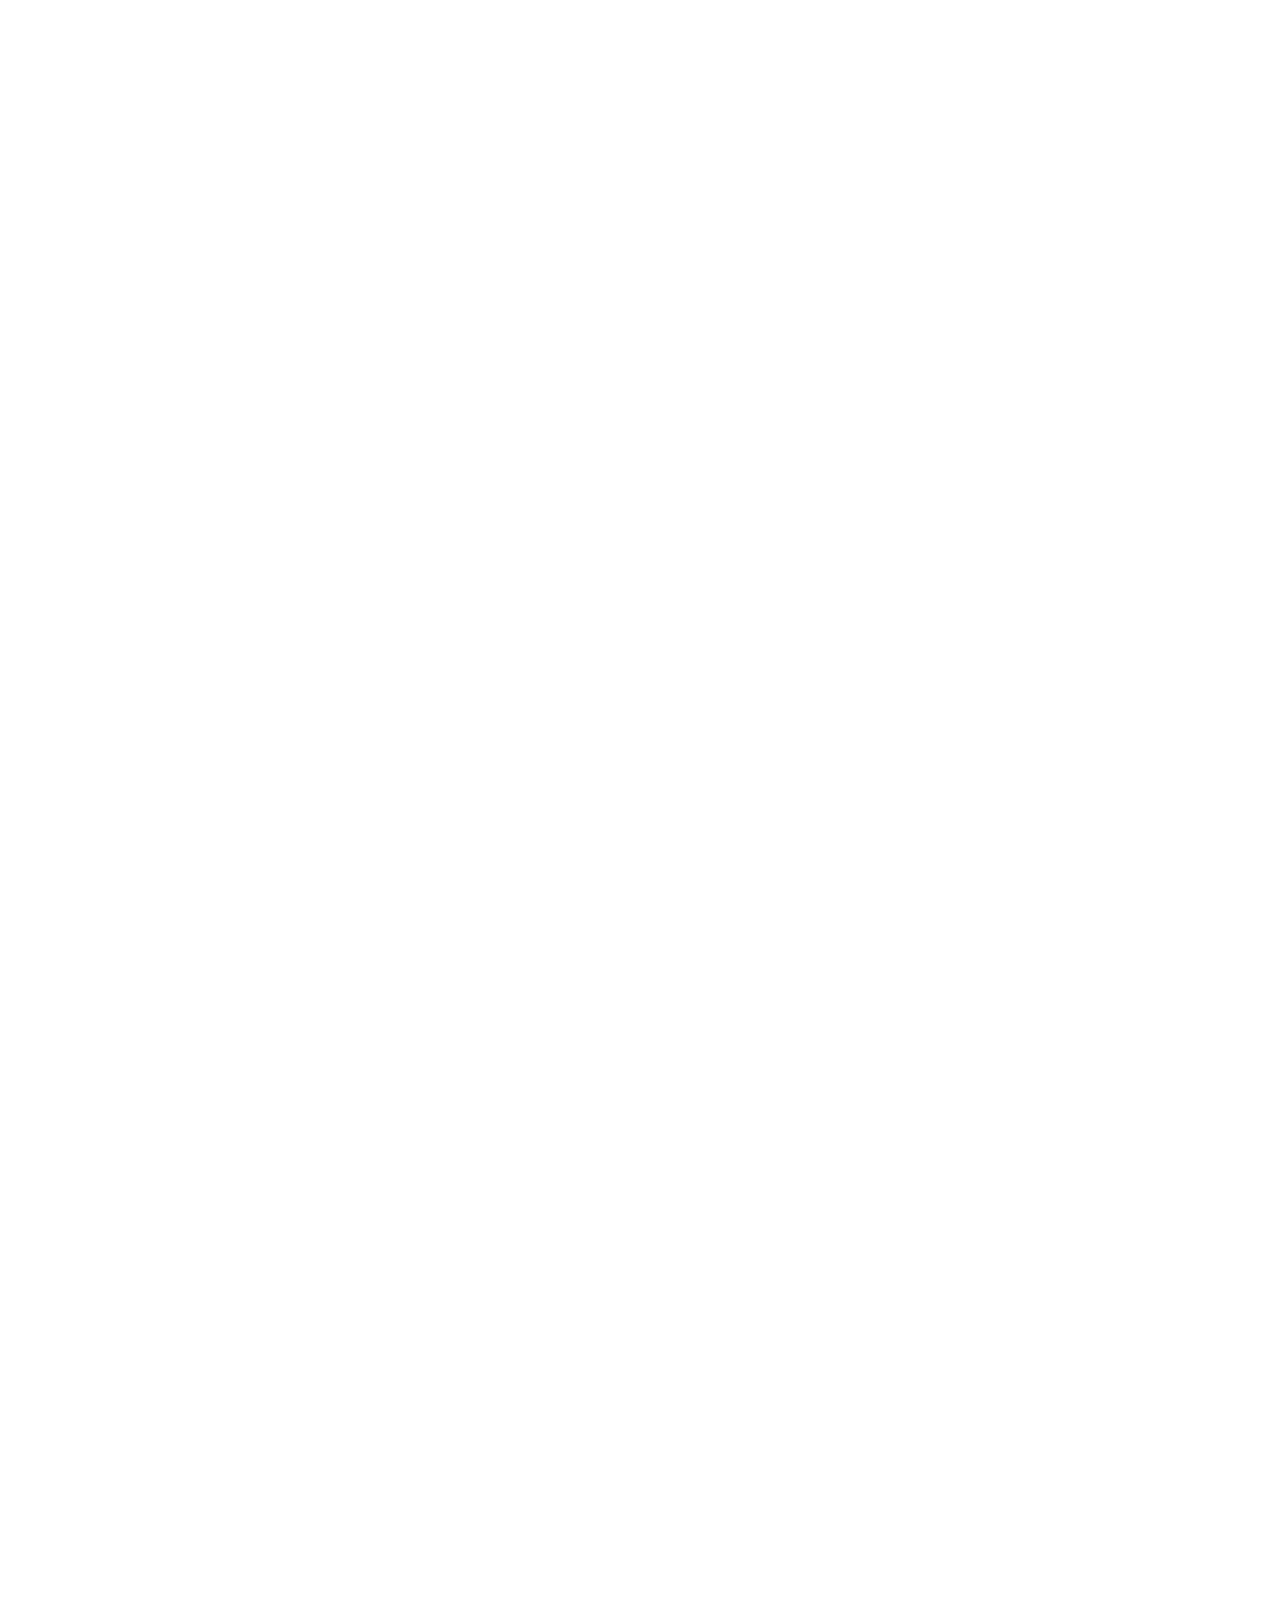
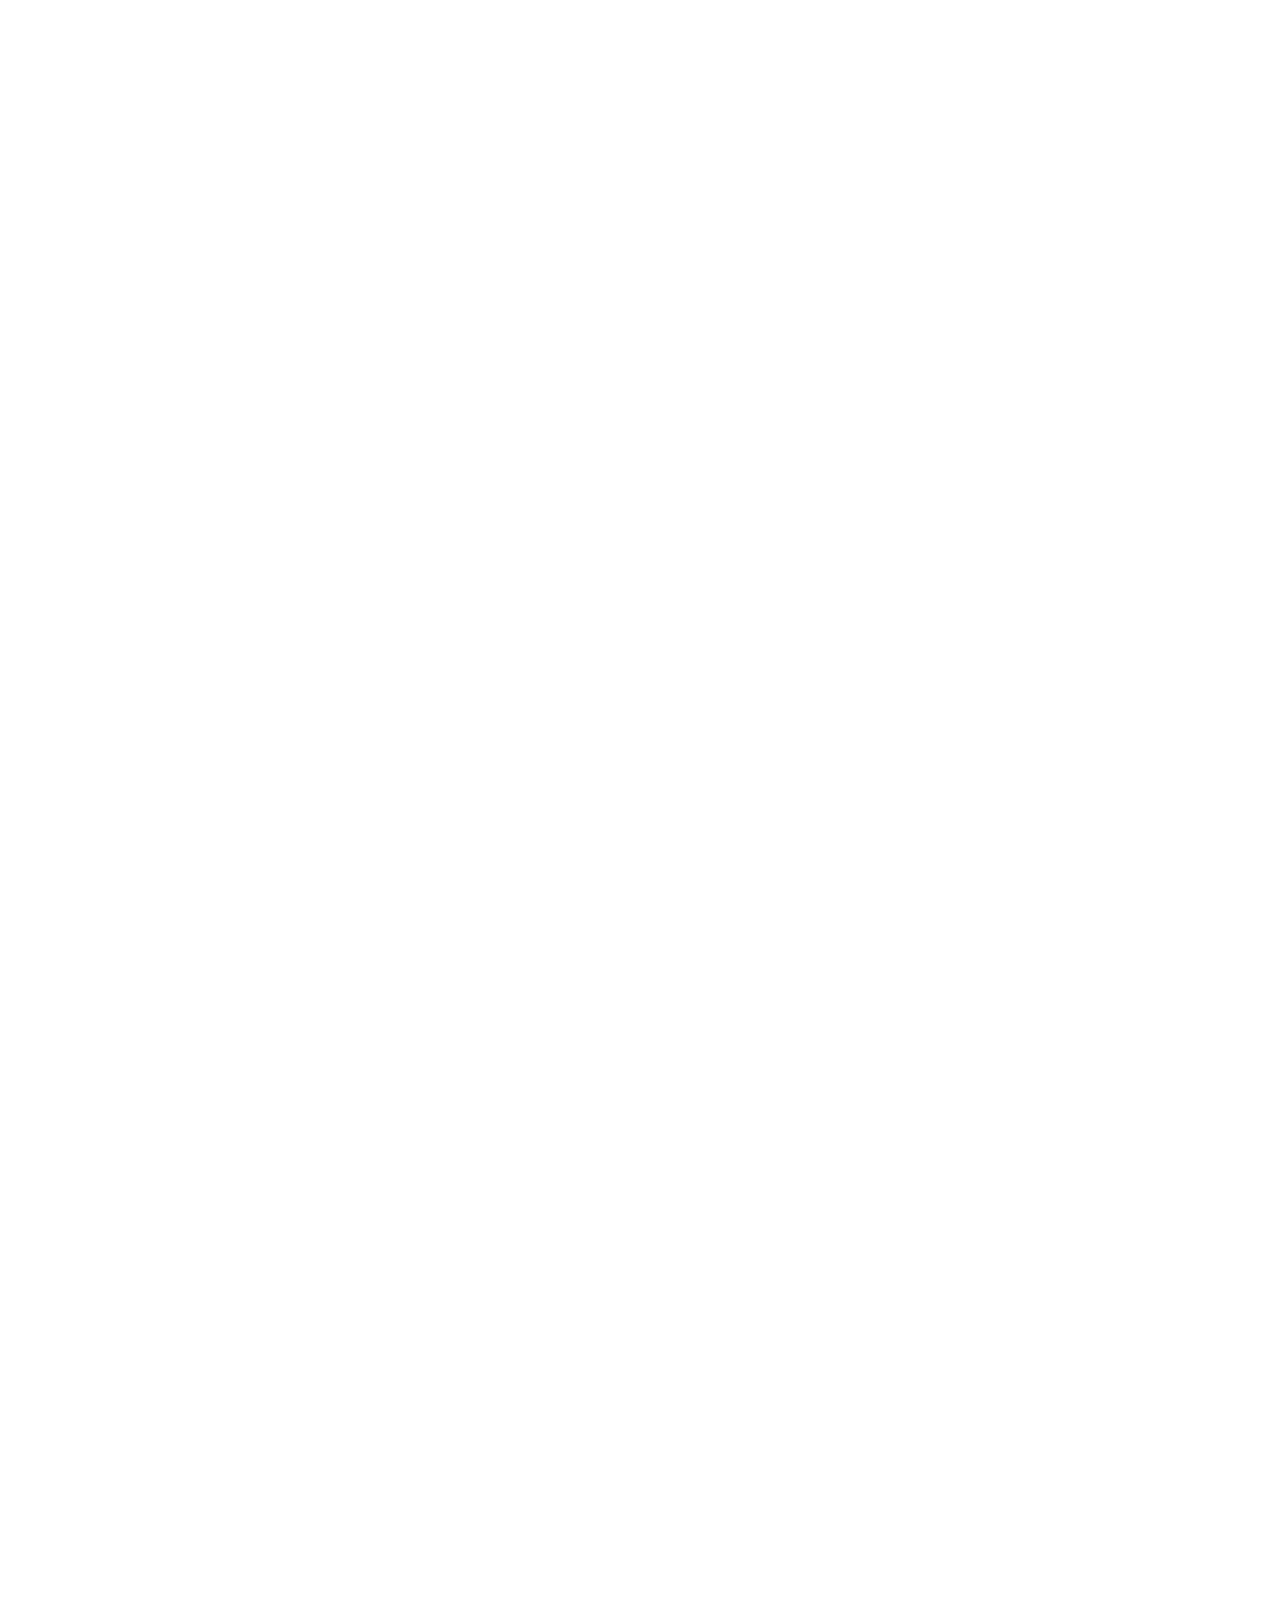
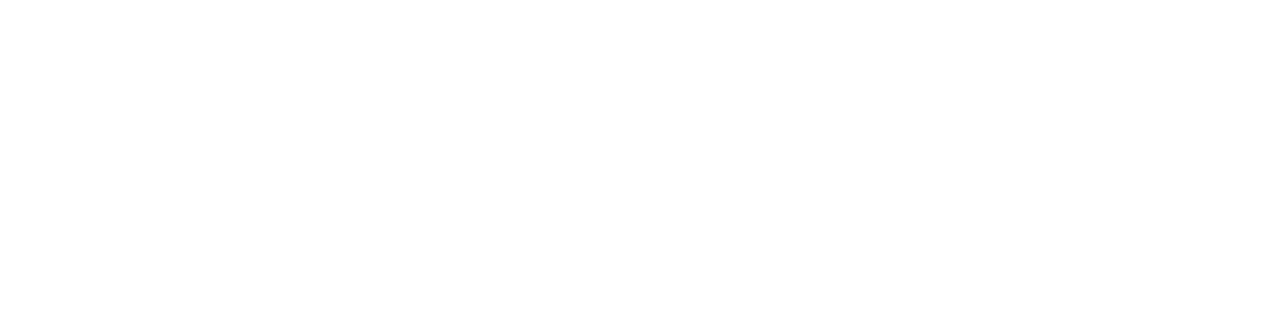
==== commit 8caedd9c: "delete" ====
--- a/index.html
+++ b/index.html
@@ -1,5 +1,5 @@
 <!DOCTYPE html>
-<html lang="en">
+<html lang="fr">
 
 <head>
     <meta charset="utf-8">
@@ -123,11 +123,6 @@
                                 - Connaissance approfondie des outils de conception tels que Photoshop, Illustrator, Sketch, Figma, etc.
                                 - Compétences en langages de programmation tels que HTML, CSS, JavaScript, etc.
                                 - Expérience dans la conception de sites web responsives et l'optimisation du référencement naturel (SEO) Editeur vidéo :
-                                - Expérience professionnelle en production vidéo et en post-production
-                                - Connaissance approfondie des logiciels de montage vidéo tels que Adobe Premiere Pro, Final Cut Pro, Avid Media Composer, etc.
-                                - Compétences en motion graphics et en effets visuels avec des logiciels tels que After Effects, Motion, etc.
-                                - Expérience dans la création de vidéos pour différents formats tels que les réseaux sociaux, la télévision, le web, etc.
-                                
                                 Développement informatique :
                                 - Expérience professionnelle en développement de logiciels et en programmation informatique
                                 - Connaissance approfondie des langages de programmation tels que Python, Java, Ruby, PHP, C++, etc.
@@ -160,11 +155,10 @@
                                 Édition vidéo :
                                 - Créer des vidéos personnelles ou professionnelles, telles que des vidéos de mariage, des vidéos de voyage, des publicités ou des vidéos de présentation. Vous pouvez utiliser des logiciels de montage vidéo tels que Adobe Premiere Pro, Final Cut Pro, iMovie, etc.
                                 - Créer des vidéos animées ou des motion graphics. Vous pouvez utiliser des logiciels tels que After Effects, Motion, etc.
-                                - Participer à des concours de production vidéo en ligne pour améliorer vos compétences et avoir une chance de gagner des prix en argent.
+                        
                                 
                                 Développement informatique :
                                 - Créer une application web ou mobile pour un projet personnel ou pour un client potentiel. Vous pouvez utiliser des frameworks tels que React, Angular, Vue, etc. pour le développement d'applications web, et des langages tels que Java, Kotlin, Swift, etc. pour le développement d'applications mobiles.
-                                - Contribuer à des projets open-source sur des plateformes telles que GitHub pour améliorer vos compétences en programmation et contribuer à la communauté.
                                 - Participer à des hackathons en ligne pour améliorer vos compétences en programmation, travailler en équipe et avoir une chance de gagner des prix en argent.</p>
                         </div>
                     </div>
@@ -177,21 +171,17 @@
                             <p> bibliothèques gratuites en ligne pour les sujets de web design, édition vidéo et développement informatique :
 
                                 Web Design :
-                                - Bootstrap : une bibliothèque open-source de composants d'interface utilisateur pour le développement de sites web responsives. Disponible sur [https://getbootstrap.com/ ↗](https://getbootstrap.com/)
-                                - Font Awesome : une bibliothèque d'icônes vectorielles gratuites pour une utilisation dans des projets web et print. Disponible sur [https://fontawesome.com/ ↗](https://fontawesome.com/)
-                                - Google Fonts : une bibliothèque de polices web gratuite pour une utilisation dans des projets web et print. Disponible sur [https://fonts.google.com/ ↗](https://fonts.google.com/)
+                                - Bootstrap : une bibliothèque open-source de composants d'interface utilisateur pour le développement de sites web responsives. Disponible sur [https://getbootstrap.com/ ↗](https://getbootstrap.com, [https://fontawesome.com/ ↗](https://fontawesome.com, [https://fonts.google.com/ ↗](https://fonts.google.com/)
                                 
                                 Édition vidéo :
                                 - Blender : une suite de création 3D gratuite et open-source qui peut également être utilisée pour des projets de montage vidéo. Disponible sur [https://www.blender.org/ ↗](https://www.blender.org/)
-                                - OBS Studio : un logiciel open-source gratuit pour la capture vidéo et le streaming en direct. Disponible sur [https://obsproject.com/ ↗](https://obsproject.com/)
-                                - Shotcut : un logiciel de montage vidéo open-source et multiplateforme. Disponible sur [https://www.shotcut.org/ ↗](https://www.shotcut.org/)
+                                - OBS Studio : un logiciel open-source gratuit Disponible sur [https://www.shotcut.org/ ↗](https://www.shotcut.org/)
                                 
                                 Développement informatique :
                                 - jQuery : une bibliothèque JavaScript rapide, petite et riche en fonctionnalités pour la manipulation de HTML et de CSS. Disponible sur [https://jquery.com/ ↗](https://jquery.com/)
                                 - React : une bibliothèque JavaScript pour la construction d'interfaces utilisateur. Disponible sur [https://reactjs.org/ ↗](https://reactjs.org/)
                                 - Codecademy : une plateforme d'apprentissage en ligne gratuite pour apprendre à coder dans différents langages de programmation. Disponible sur [https://www.codecademy.com/ ↗](https://www.codecademy.com/)
-                                
-                                Ces bibliothèques gratuites en ligne sont des outils précieux pour les professionnels et les débutants dans les domaines de web design, édition vidéo et développement informatique. Ils peuvent aider à accélérer le processus de développement, à améliorer la qualité des projets et à économiser du temps et des ressources.</p>
+                                 Ils peuvent aider à accélérer le processus de développement, à améliorer la qualité des projets et à économiser du temps et des ressources.</p>
                         </div>
                     </div>
                 </div>
